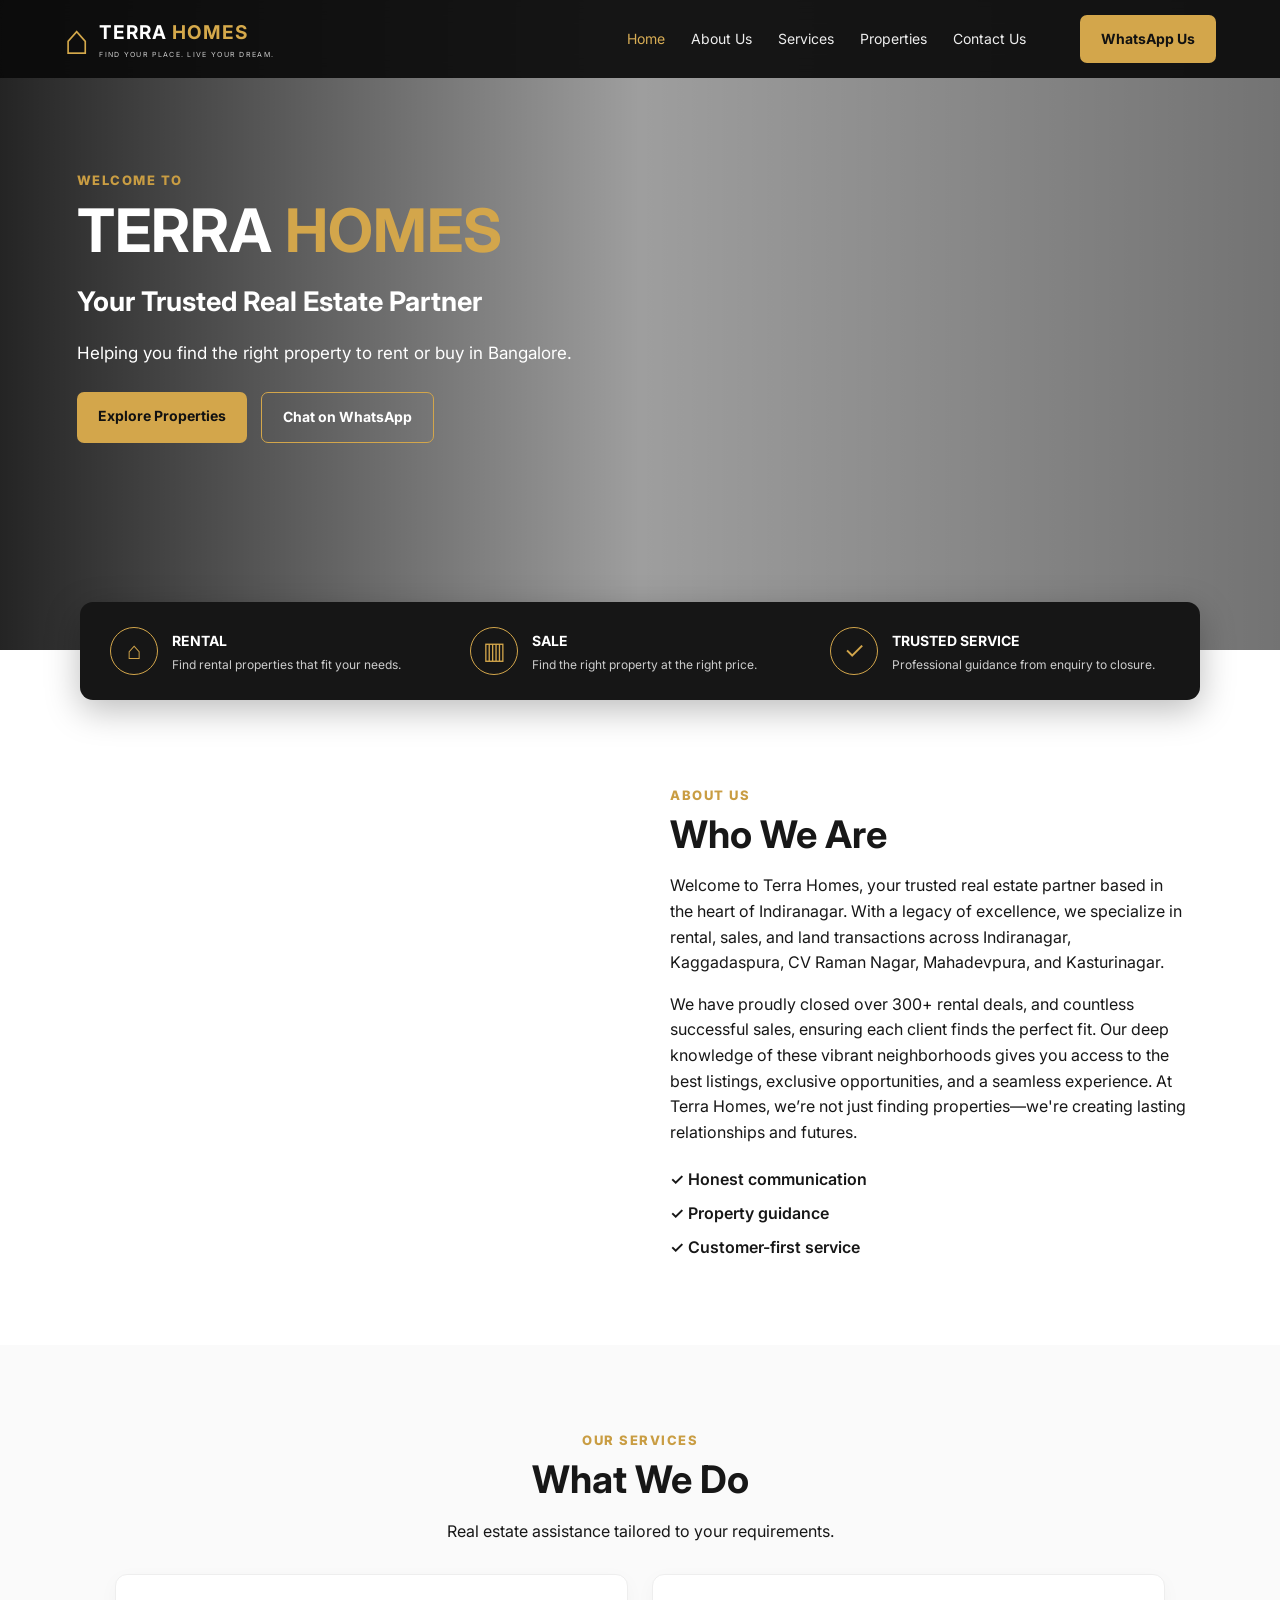
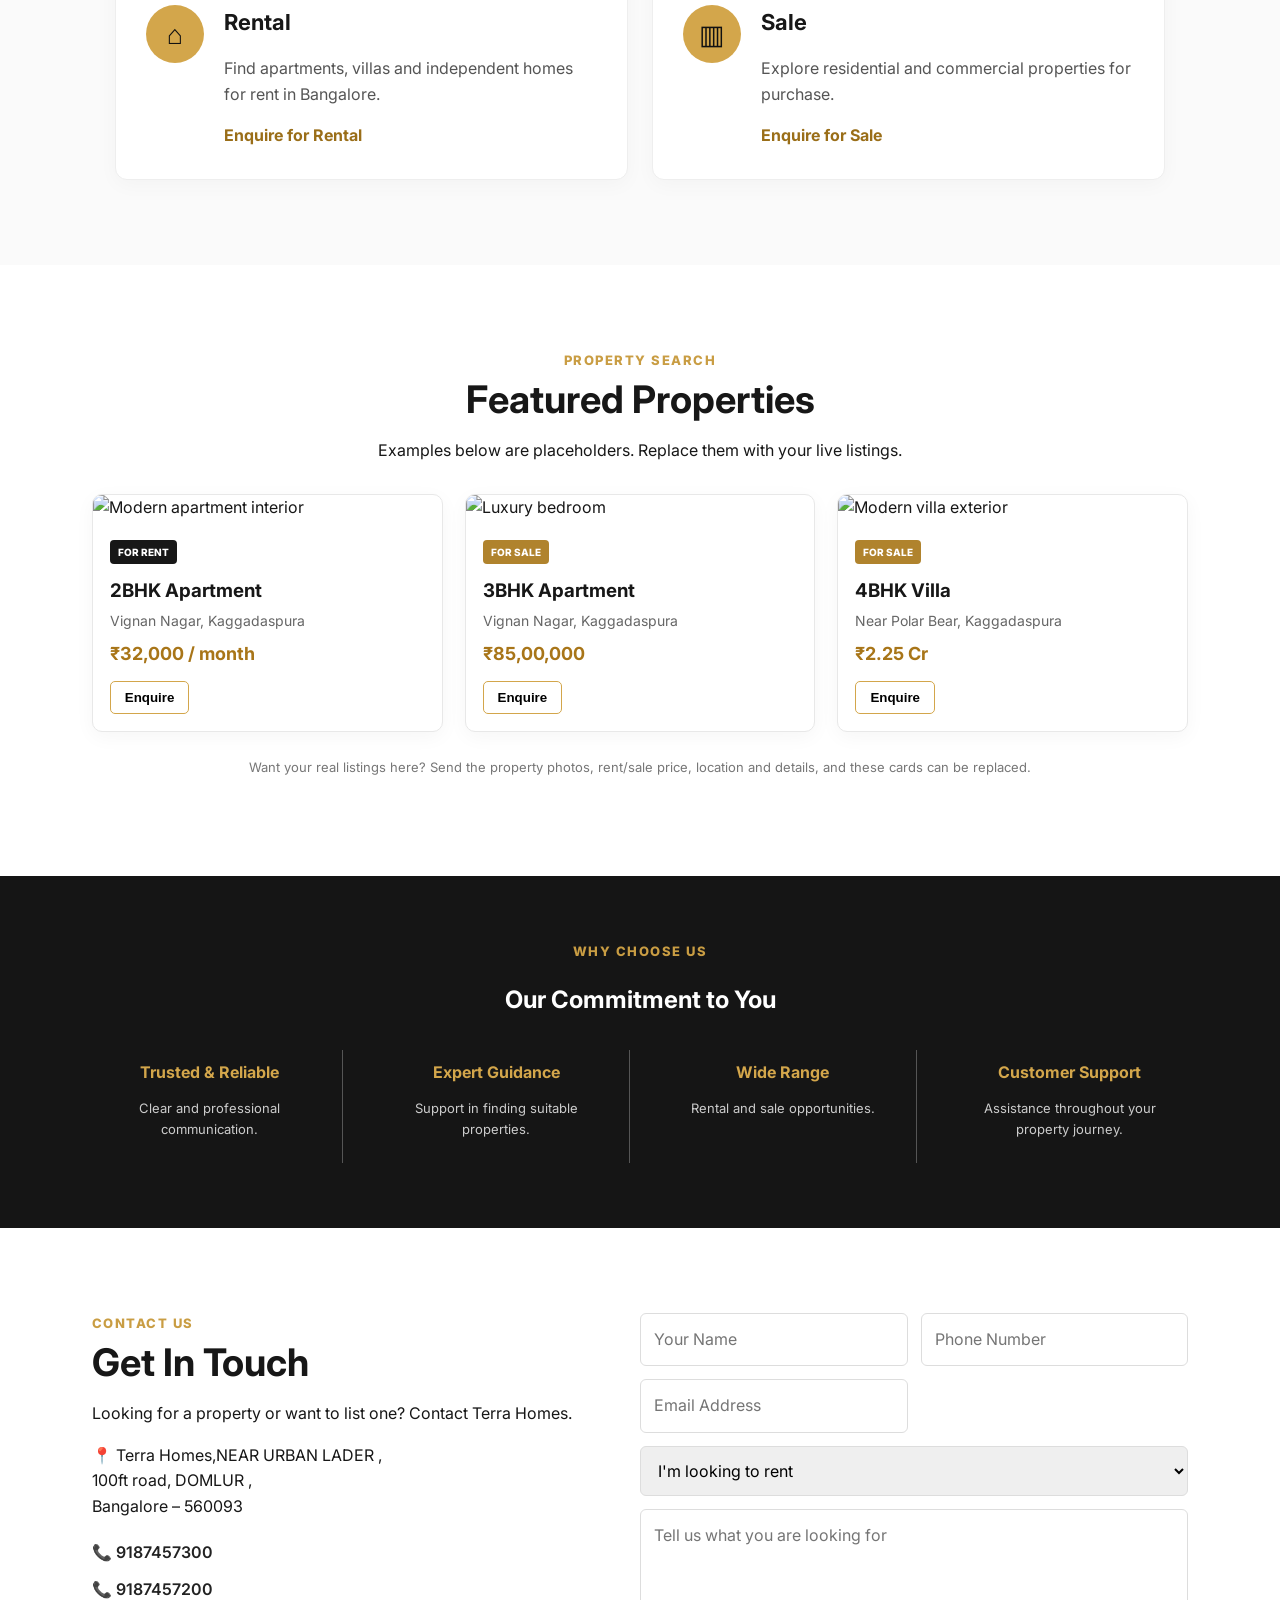
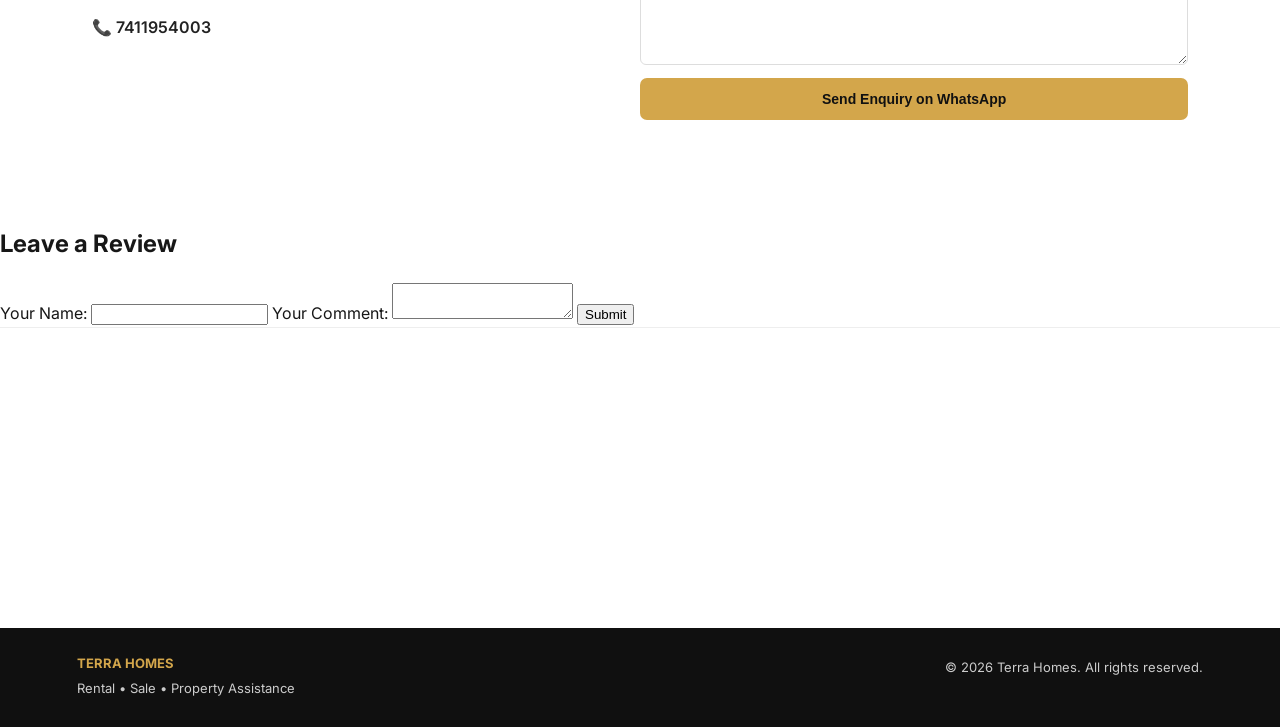
==== index.html @ 64477572 "Update index.html" ====
<!DOCTYPE html>
<html lang="en">
<head> 
  <meta charset="UTF-8">
  <meta name="viewport" content="width=device-width, initial-scale=1.0">
  <meta name="description" content="Terra Homes - Rental and Sale properties in 100ft road,Near urban ladder ,Domlur , Bangalore.">
  <title>Terra Homes | Real Estate in Bangalore</title>
  <link rel="preconnect" href="https://fonts.googleapis.com">
  <link rel="preconnect" href="https://fonts.gstatic.com" crossorigin>
  <link href="https://fonts.googleapis.com/css2?family=Inter:wght@400;500;600;700;800&display=swap" rel="stylesheet">
  <link rel="stylesheet" href="style.css">
</head>
<body>
<header class="header">
  <a class="brand" href="#home" aria-label="Terra Homes home">
    <span class="brand-mark">⌂</span>
    <span><strong>TERRA <b>HOMES</b></strong><small>FIND YOUR PLACE. LIVE YOUR DREAM.</small></span>
  </a>
  <button class="menu-btn" aria-label="Open menu">☰</button>
  <nav class="nav">
    <a class="active" href="#home">Home</a>
    <a href="#about">About Us</a>
    <a href="#services">Services</a>
    <a href="#properties">Properties</a>
    <a href="#contact">Contact Us</a>
    <section class="stats">
  </nav>
  <a class="btn btn-gold top-wa" href="https://wa.me/9187457200?text=Hi%20Terra%20Homes%2C%20I%27m%20interested%20in%20a%20property." target="_blank">WhatsApp Us</a>
</header>

<main>
<section id="home" class="hero">
  <div class="hero-overlay"></div>
  <div class="hero-content">
    <p class="eyebrow">WELCOME TO</p>
    <h1>TERRA <span>HOMES</span></h1>
    <h2>Your Trusted Real Estate Partner</h2>
    <p>Helping you find the right property to rent or buy in Bangalore.</p>
    <div class="actions">
      <a class="btn btn-gold" href="#properties">Explore Properties</a>
      <a class="btn btn-outline" href="https://wa.me/9187457200?text=Hi%20Terra%20Homes%2C%20I%27d%20like%20help%20finding%20a%20property." target="_blank">Chat on WhatsApp</a>
    </div>
  </div>
</section>

<section class="quick">
  <div><span>⌂</span><div><strong>RENTAL</strong><p>Find rental properties that fit your needs.</p></div></div>
  <div><span>▥</span><div><strong>SALE</strong><p>Find the right property at the right price.</p></div></div>
  <div><span>✓</span><div><strong>TRUSTED SERVICE</strong><p>Professional guidance from enquiry to closure.</p></div></div>
</section>

<section id="about" class="section about">
  <div class="about-img"></div>
  <div>
    <p class="eyebrow">ABOUT US</p>
    <section class="who-we-are">
    <h2>Who We Are</h2>
    <p>Welcome to Terra Homes, your trusted real estate partner based in the heart of Indiranagar. With a legacy of excellence, we specialize in rental, sales, and land transactions across Indiranagar, Kaggadaspura, CV Raman Nagar, Mahadevpura, and Kasturinagar.</p>
    <p>We have proudly closed over 300+ rental deals, and countless successful sales, ensuring each client finds the perfect fit. Our deep knowledge of these vibrant neighborhoods gives you access to the best listings, exclusive opportunities, and a seamless experience. At Terra Homes, we’re not just finding properties—we're creating lasting relationships and futures.</p>

    <div class="ticks"><span>✓ Honest communication</span><span>✓ Property guidance</span><span>✓ Customer-first service</span></div>
  </div>
</section>

<section id="services" class="section services">
  <div class="center"><p class="eyebrow">OUR SERVICES</p><h2>What We Do</h2><p>Real estate assistance tailored to your requirements.</p></div>
  <div class="service-grid">
    <article class="service-card"><div class="icon">⌂</div><div><h3>Rental</h3><p>Find apartments, villas and independent homes for rent in Bangalore.</p><a href="#contact">Enquire for Rental</a></div></article>
    <article class="service-card"><div class="icon">▥</div><div><h3>Sale</h3><p>Explore residential and commercial properties for purchase.</p><a href="#contact">Enquire for Sale</a></div></article>
  </div>
</section>

<section id="properties" class="section properties">
  <div class="center"><p class="eyebrow">PROPERTY SEARCH</p><h2>Featured Properties</h2><p>Examples below are placeholders. Replace them with your live listings.</p></div>
  <div class="property-grid">
    <article class="property-card">
      <img src="https://images.unsplash.com/photo-1600607687939-ce8a6c25118c?auto=format&fit=crop&w=1000&q=80" alt="Modern apartment interior">
      <div class="property-body"><span class="tag">FOR RENT</span><h3>2BHK Apartment</h3><p>Vignan Nagar, Kaggadaspura</p><strong>₹32,000 / month</strong><button onclick="enquire('2BHK Apartment for Rent')">Enquire</button></div>
    </article>
    <article class="property-card">
      <img src="https://images.unsplash.com/photo-1616486338812-3dadae4b4ace?auto=format&fit=crop&w=1000&q=80" alt="Luxury bedroom">
      <div class="property-body"><span class="tag sale">FOR SALE</span><h3>3BHK Apartment</h3><p>Vignan Nagar, Kaggadaspura</p><strong>₹85,00,000</strong><button onclick="enquire('3BHK Property for Sale')">Enquire</button></div>
    </article>
    <article class="property-card">
      <img src="https://images.unsplash.com/photo-1600585154340-be6161a56a0c?auto=format&fit=crop&w=1000&q=80" alt="Modern villa exterior">
      <div class="property-body"><span class="tag sale">FOR SALE</span><h3>4BHK Villa</h3><p>Near Polar Bear, Kaggadaspura</p><strong>₹2.25 Cr</strong><button onclick="enquire('4BHK Villa for Sale')">Enquire</button></div>
    </article>
  </div>
  <p class="notice">Want your real listings here? Send the property photos, rent/sale price, location and details, and these cards can be replaced.</p>
</section>

<section class="commit">
  <div class="center"><p class="eyebrow">WHY CHOOSE US</p><h2>Our Commitment to You</h2></div>
  <div class="commit-grid"><div><b>Trusted & Reliable</b><p>Clear and professional communication.</p></div><div><b>Expert Guidance</b><p>Support in finding suitable properties.</p></div><div><b>Wide Range</b><p>Rental and sale opportunities.</p></div><div><b>Customer Support</b><p>Assistance throughout your property journey.</p></div></div>
</section>

<section id="contact" class="section contact">
  <div class="contact-info">
    <p class="eyebrow">CONTACT US</p><h2>Get In Touch</h2>
    <p>Looking for a property or want to list one? Contact Terra Homes.</p>
    <p>📍 Terra Homes,NEAR URBAN LADER ,<br>100ft road, DOMLUR ,<br>Bangalore – 560093</p>
    <div class="people">
      <a href="tel:+9187457200">📞 9187457300</a>
      <a href="tel:+9187457300">📞 9187457200</a>
      <a href="tel:+917411954003">📞 7411954003</a>
    </div>
  </div>
  <form id="contactForm" class="form">
    <input id="name" type="text" placeholder="Your Name" required>
    <input id="phone" type="tel" placeholder="Phone Number" required>
    <input id="email" type="email" placeholder="Email Address">
    <select id="type"><option>I'm looking to rent</option><option>I'm looking to buy</option><option>I want to list a property</option></select>
    <textarea id="message" rows="5" placeholder="Tell us what you are looking for"></textarea>
    <button class="btn btn-gold" type="submit">Send Enquiry on WhatsApp</button>
  </form>
</section>
  <section class="comments">
    <h2>Leave a Review</h2>
    <form action="#" method="POST">
        <label for="name">Your Name:</label>
        <input type="text" id="name" name="name" required>
         
           
        <label for="comment">Your Comment:</label>
        <textarea id="comment" name="comment" required></textarea>
        
        <button type="submit">Submit</button>
    </form>
</section>

<section class="map">
  <iframe title="Terra Homes location" src="https://www.google.com/maps?q=Vignan%20Nagar%2C%20Kaggadaspura%2C%20Bangalore&output=embed" loading="lazy"></iframe>
</section>
</main>
<footer><div><strong>TERRA HOMES</strong><p>Rental • Sale • Property Assistance</p></div><p>© <span id="year"></span> Terra Homes. All rights reserved.</p></footer>

<script>
const menu = document.querySelector('.menu-btn');
const nav = document.querySelector('.nav');
menu.addEventListener('click', () => nav.classList.toggle('open'));
document.querySelectorAll('.nav a').forEach(a => a.addEventListener('click', () => nav.classList.remove('open')));
document.getElementById('year').textContent = new Date().getFullYear();

function enquire(property) {
  const text = `Hi Terra Homes, I'm interested in: ${property}. Please share more details.`;
  window.open('https://wa.me/9187457200?text=' + encodeURIComponent(text), '_blank');
}
document.getElementById('contactForm').addEventListener('submit', function(e) {
  e.preventDefault();
  const name = document.getElementById('name').value;
  const phone = document.getElementById('phone').value;
  const type = document.getElementById('type').value;
  const message = document.getElementById('message').value;
  const text = `Hi Terra Homes,%0A%0AName: ${encodeURIComponent(name)}%0APhone: ${encodeURIComponent(phone)}%0ARequirement: ${encodeURIComponent(type)}%0AMessage: ${encodeURIComponent(message)}`;
  window.open('https://wa.me/9187457200?text=' + text, '_blank');

});
</script>
</body>
</html>
---- style.css ----
*{box-sizing:border-box}html{scroll-behavior:smooth}body{margin:0;font-family:Inter,Arial,sans-serif;color:#171717;background:#fff;line-height:1.6}.header{position:fixed;z-index:20;top:0;left:0;right:0;height:78px;padding:12px 5%;display:flex;align-items:center;gap:28px;background:rgba(10,10,10,.92);backdrop-filter:blur(10px);color:#fff}.brand{display:flex;align-items:center;gap:10px;color:#fff;text-decoration:none;min-width:245px}.brand-mark{font-size:42px;color:#d5a94b;line-height:1}.brand strong{font-size:19px;letter-spacing:1px}.brand b{color:#d5a94b}.brand small{display:block;font-size:7px;letter-spacing:1.3px;color:#ccc}.nav{display:flex;gap:26px;margin-left:auto}.nav a{color:#eee;text-decoration:none;font-size:14px}.nav a:hover,.nav a.active{color:#d8ad55}.btn{display:inline-block;border:0;border-radius:7px;padding:13px 21px;font-weight:700;text-decoration:none;cursor:pointer;font-size:14px}.btn-gold{background:#d3a64b;color:#111}.btn-outline{border:1px solid #d3a64b;color:#fff;background:transparent}.top-wa{white-space:nowrap}.menu-btn{display:none;background:none;border:0;color:#fff;font-size:25px}.hero{min-height:650px;padding:170px 6% 90px;position:relative;background:url('https://images.unsplash.com/photo-1600607687920-4e2a09cf159d?auto=format&fit=crop&w=2000&q=85') center/cover}.hero-overlay{position:absolute;inset:0;background:linear-gradient(90deg,rgba(0,0,0,.86),rgba(0,0,0,.38),rgba(0,0,0,.55))}.hero-content{position:relative;max-width:720px;color:#fff}.eyebrow{color:#c99d43;font-weight:800;letter-spacing:1.5px;font-size:13px;margin:0 0 6px}.hero h1{font-size:60px;line-height:1.05;margin:8px 0}.hero h1 span{color:#d3a64b}.hero h2{font-size:27px;margin:18px 0 5px}.hero p:not(.eyebrow){font-size:17px;max-width:600px}.actions{display:flex;gap:14px;margin-top:25px}.quick{position:relative;margin:-48px auto 0;max-width:1120px;background:#161616;color:#fff;border-radius:13px;padding:25px 30px;display:grid;grid-template-columns:repeat(3,1fr);gap:20px;box-shadow:0 10px 35px #0004}.quick>div{display:flex;gap:14px;align-items:center}.quick span{width:48px;height:48px;border:1px solid #d3a64b;border-radius:50%;display:grid;place-items:center;color:#d3a64b;font-size:24px}.quick strong{font-size:14px}.quick p{margin:2px 0 0;color:#ccc;font-size:12px}.section{padding:85px 6%;max-width:1250px;margin:auto}.about{display:grid;grid-template-columns:1fr 1fr;gap:60px;align-items:center}.about-img{height:390px;border-radius:12px;background:url('https://images.unsplash.com/photo-1600607688969-a5bfcd646154?auto=format&fit=crop&w=1200&q=80') center/cover}.section h2{font-size:38px;line-height:1.2;margin:4px 0 14px}.ticks{display:grid;gap:8px;margin-top:22px;font-weight:600}.services{background:#fafafa;max-width:none}.center{text-align:center}.service-grid{max-width:1050px;margin:30px auto 0;display:grid;grid-template-columns:1fr 1fr;gap:24px}.service-card{background:#fff;border:1px solid #eee;border-radius:12px;padding:30px;display:flex;gap:20px;box-shadow:0 5px 20px #00000008}.icon{min-width:58px;height:58px;border-radius:50%;display:grid;place-items:center;background:#d3a64b;color:#111;font-size:27px}.service-card h3{margin:0;font-size:22px}.service-card p{color:#555}.service-card a{color:#9a6e18;font-weight:700;text-decoration:none}.property-grid{display:grid;grid-template-columns:repeat(3,1fr);gap:22px;margin-top:30px}.property-card{border:1px solid #e8e8e8;border-radius:10px;overflow:hidden;background:#fff;box-shadow:0 5px 20px #0000000a}.property-card img{width:100%;height:220px;object-fit:cover}.property-body{padding:17px}.tag{display:inline-block;background:#171717;color:#fff;border-radius:4px;padding:4px 8px;font-size:10px;font-weight:800}.tag.sale{background:#b0832d}.property-body h3{margin:12px 0 4px}.property-body p{margin:0 0 8px;color:#666;font-size:14px}.property-body strong{display:block;color:#a87518;font-size:18px}.property-body button{margin-top:12px;border:1px solid #d3a64b;background:#fff;padding:8px 14px;border-radius:5px;font-weight:700;cursor:pointer}.notice{text-align:center;margin-top:25px;color:#777;font-size:13px}.commit{padding:65px 6%;background:#151515;color:#fff}.commit-grid{max-width:1150px;margin:30px auto 0;display:grid;grid-template-columns:repeat(4,1fr);gap:20px;text-align:center}.commit-grid div{padding:10px 20px;border-right:1px solid #555}.commit-grid div:last-child{border:0}.commit-grid b{color:#d3a64b}.commit-grid p{font-size:13px;color:#ccc}.contact{display:grid;grid-template-columns:1fr 1.1fr;gap:50px}.people{display:grid;gap:12px;margin-top:20px}.people a{color:#222;text-decoration:none;font-weight:600}.form{display:grid;grid-template-columns:1fr 1fr;gap:13px}.form input,.form select,.form textarea{width:100%;padding:13px;border:1px solid #ddd;border-radius:6px;font:inherit}.form textarea,.form select,.form button{grid-column:1/-1}.map iframe{display:block;width:100%;height:300px;border:0}.map{border-top:1px solid #eee}footer{background:#101010;color:#ccc;padding:25px 6%;display:flex;justify-content:space-between;gap:20px;font-size:13px}footer strong{color:#d3a64b}footer p{margin:4px 0}
@media(max-width:850px){.header{height:70px}.menu-btn{display:block;margin-left:auto}.nav{display:none;position:absolute;top:70px;left:0;right:0;padding:18px 6%;background:#111;flex-direction:column;gap:18px}.nav.open{display:flex}.top-wa{display:none}.brand{min-width:0}.hero{padding-top:145px;min-height:620px}.hero h1{font-size:44px}.quick{margin:-35px 5% 0;grid-template-columns:1fr}.about,.contact{grid-template-columns:1fr}.property-grid,.commit-grid{grid-template-columns:1fr}.service-grid{grid-template-columns:1fr}.commit-grid div{border-right:0;border-bottom:1px solid #555;padding-bottom:18px}.form{grid-template-columns:1fr}.form input,.form select,.form textarea,.form button{grid-column:1}.section{padding:65px 5%}footer{flex-direction:column}}
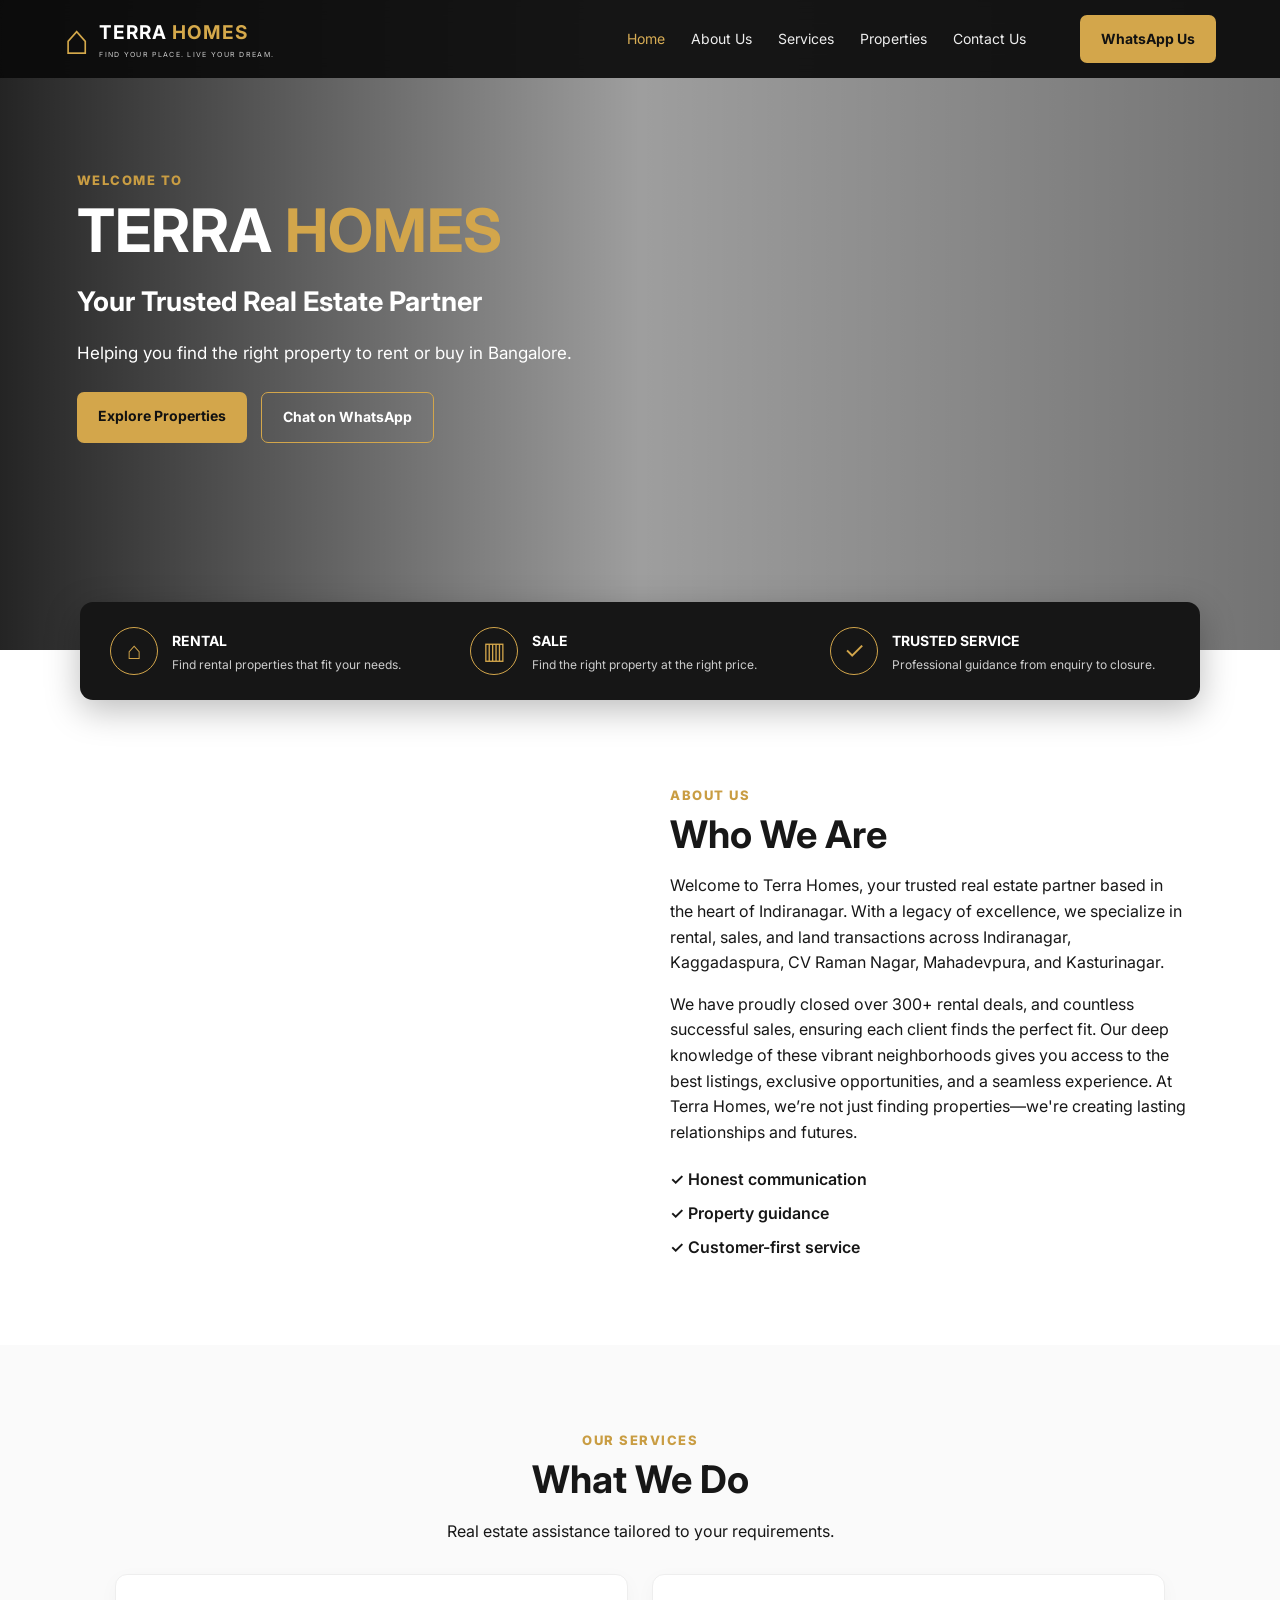
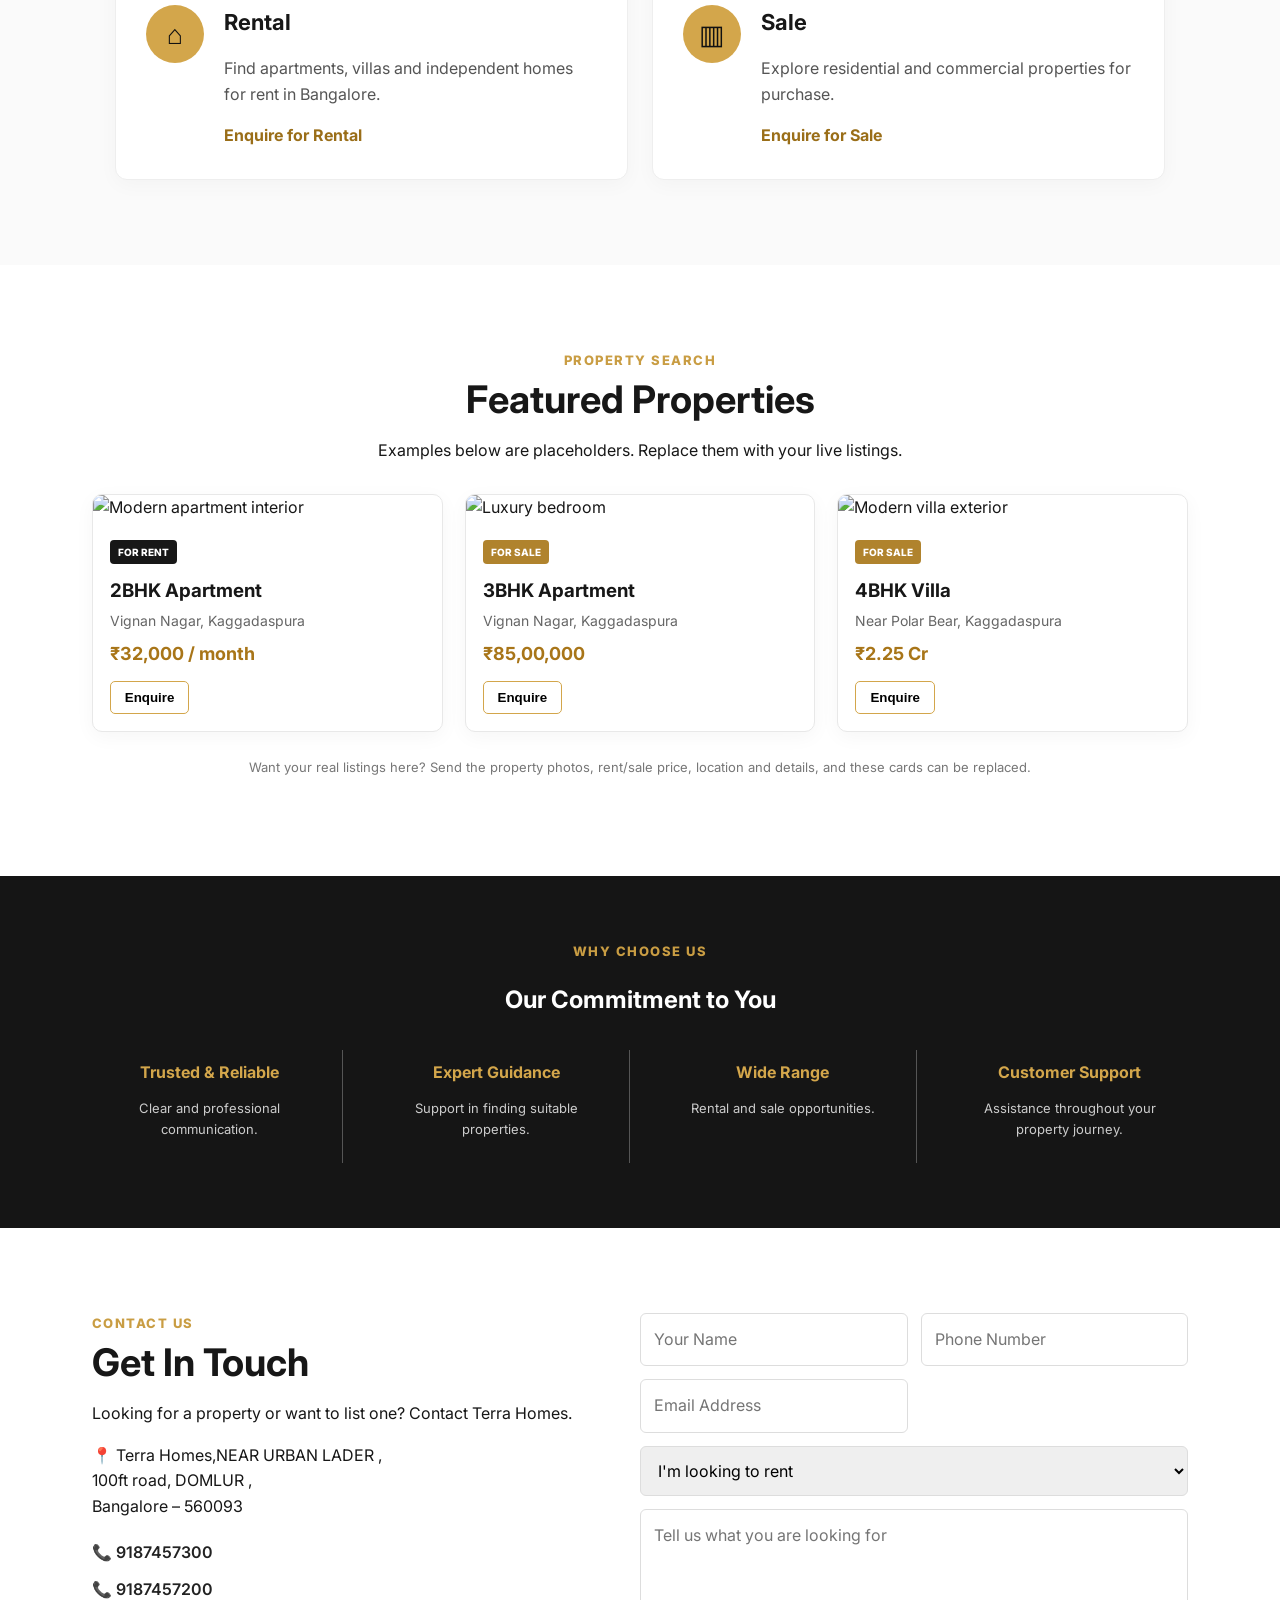
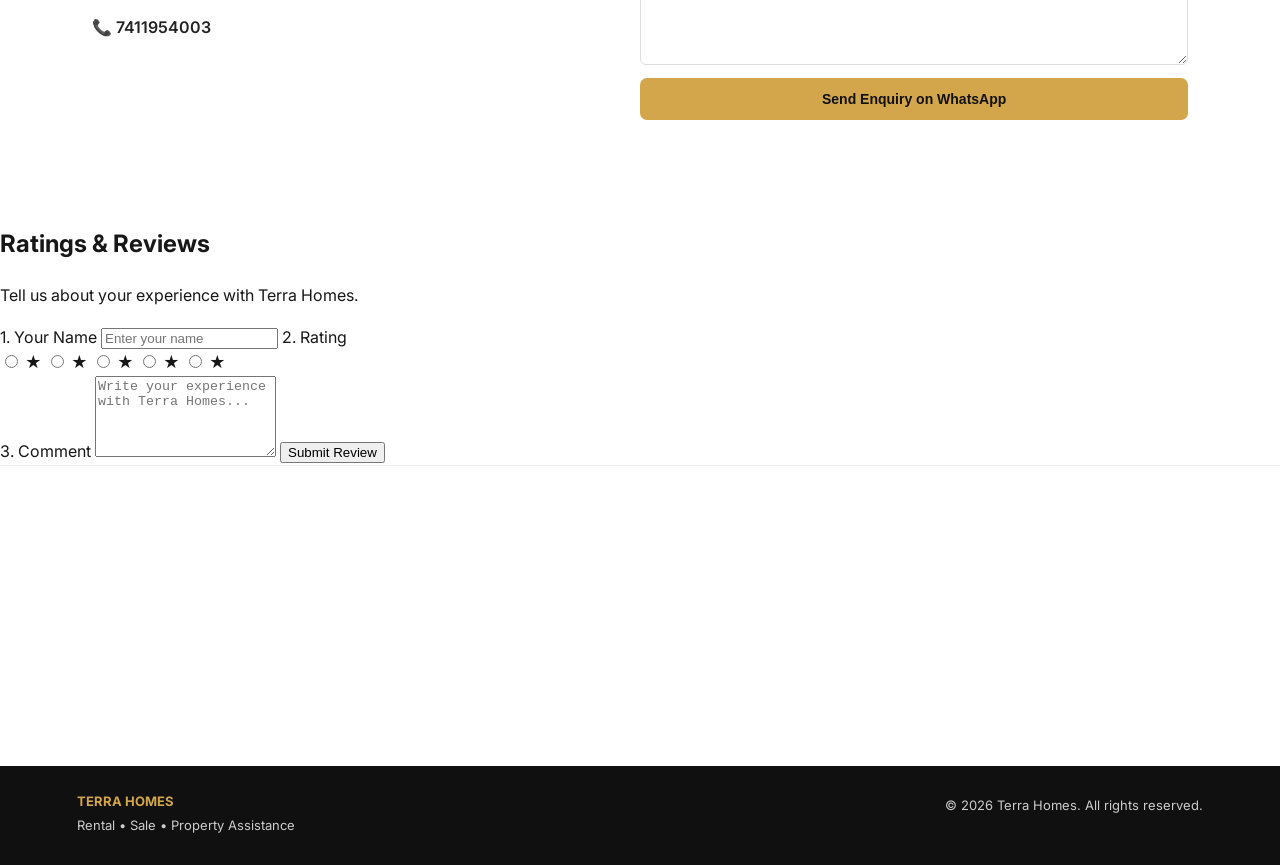
==== commit 3a61ae6a: "Update index.html" ====
--- a/index.html
+++ b/index.html
@@ -114,17 +114,50 @@
     <button class="btn btn-gold" type="submit">Send Enquiry on WhatsApp</button>
   </form>
 </section>
-  <section class="comments">
-    <h2>Leave a Review</h2>
-    <form action="#" method="POST">
-        <label for="name">Your Name:</label>
-        <input type="text" id="name" name="name" required>
-         
-           
-        <label for="comment">Your Comment:</label>
-        <textarea id="comment" name="comment" required></textarea>
+<!-- Ratings & Reviews -->
+<section class="reviews" id="reviews">
+    <h2>Ratings & Reviews</h2>
+    <p>Tell us about your experience with Terra Homes.</p>
+
+    <form class="review-form">
         
-        <button type="submit">Submit</button>
+        <label for="review-name">1. Your Name</label>
+        <input
+            type="text"
+            id="review-name"
+            name="review-name"
+            placeholder="Enter your name"
+            required
+        >
+
+        <label>2. Rating</label>
+        <div class="star-rating">
+            <input type="radio" id="star5" name="rating" value="5">
+            <label for="star5">★</label>
+
+            <input type="radio" id="star4" name="rating" value="4">
+            <label for="star4">★</label>
+
+            <input type="radio" id="star3" name="rating" value="3">
+            <label for="star3">★</label>
+
+            <input type="radio" id="star2" name="rating" value="2">
+            <label for="star2">★</label>
+
+            <input type="radio" id="star1" name="rating" value="1">
+            <label for="star1">★</label>
+        </div>
+
+        <label for="review-comment">3. Comment</label>
+        <textarea
+            id="review-comment"
+            name="review-comment"
+            rows="5"
+            placeholder="Write your experience with Terra Homes..."
+            required
+        ></textarea>
+
+        <button type="submit">Submit Review</button>
     </form>
 </section>
 
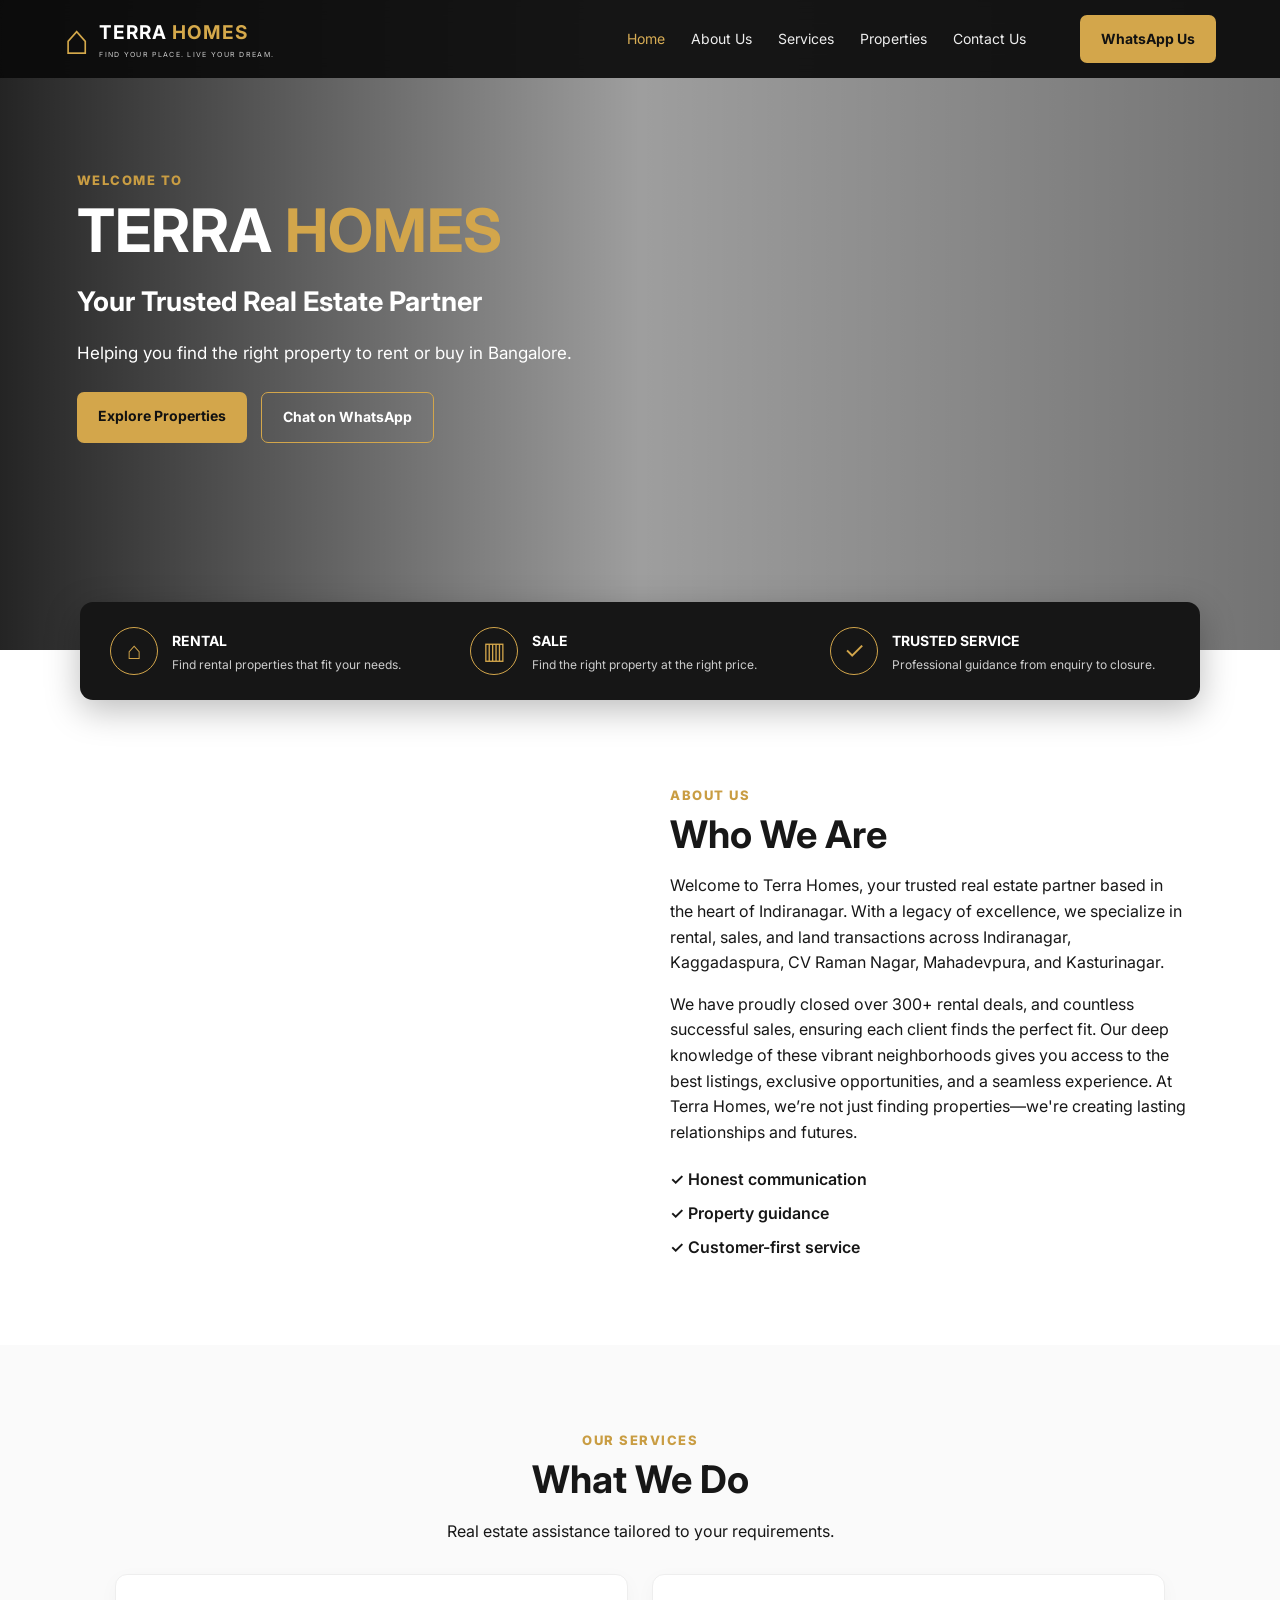
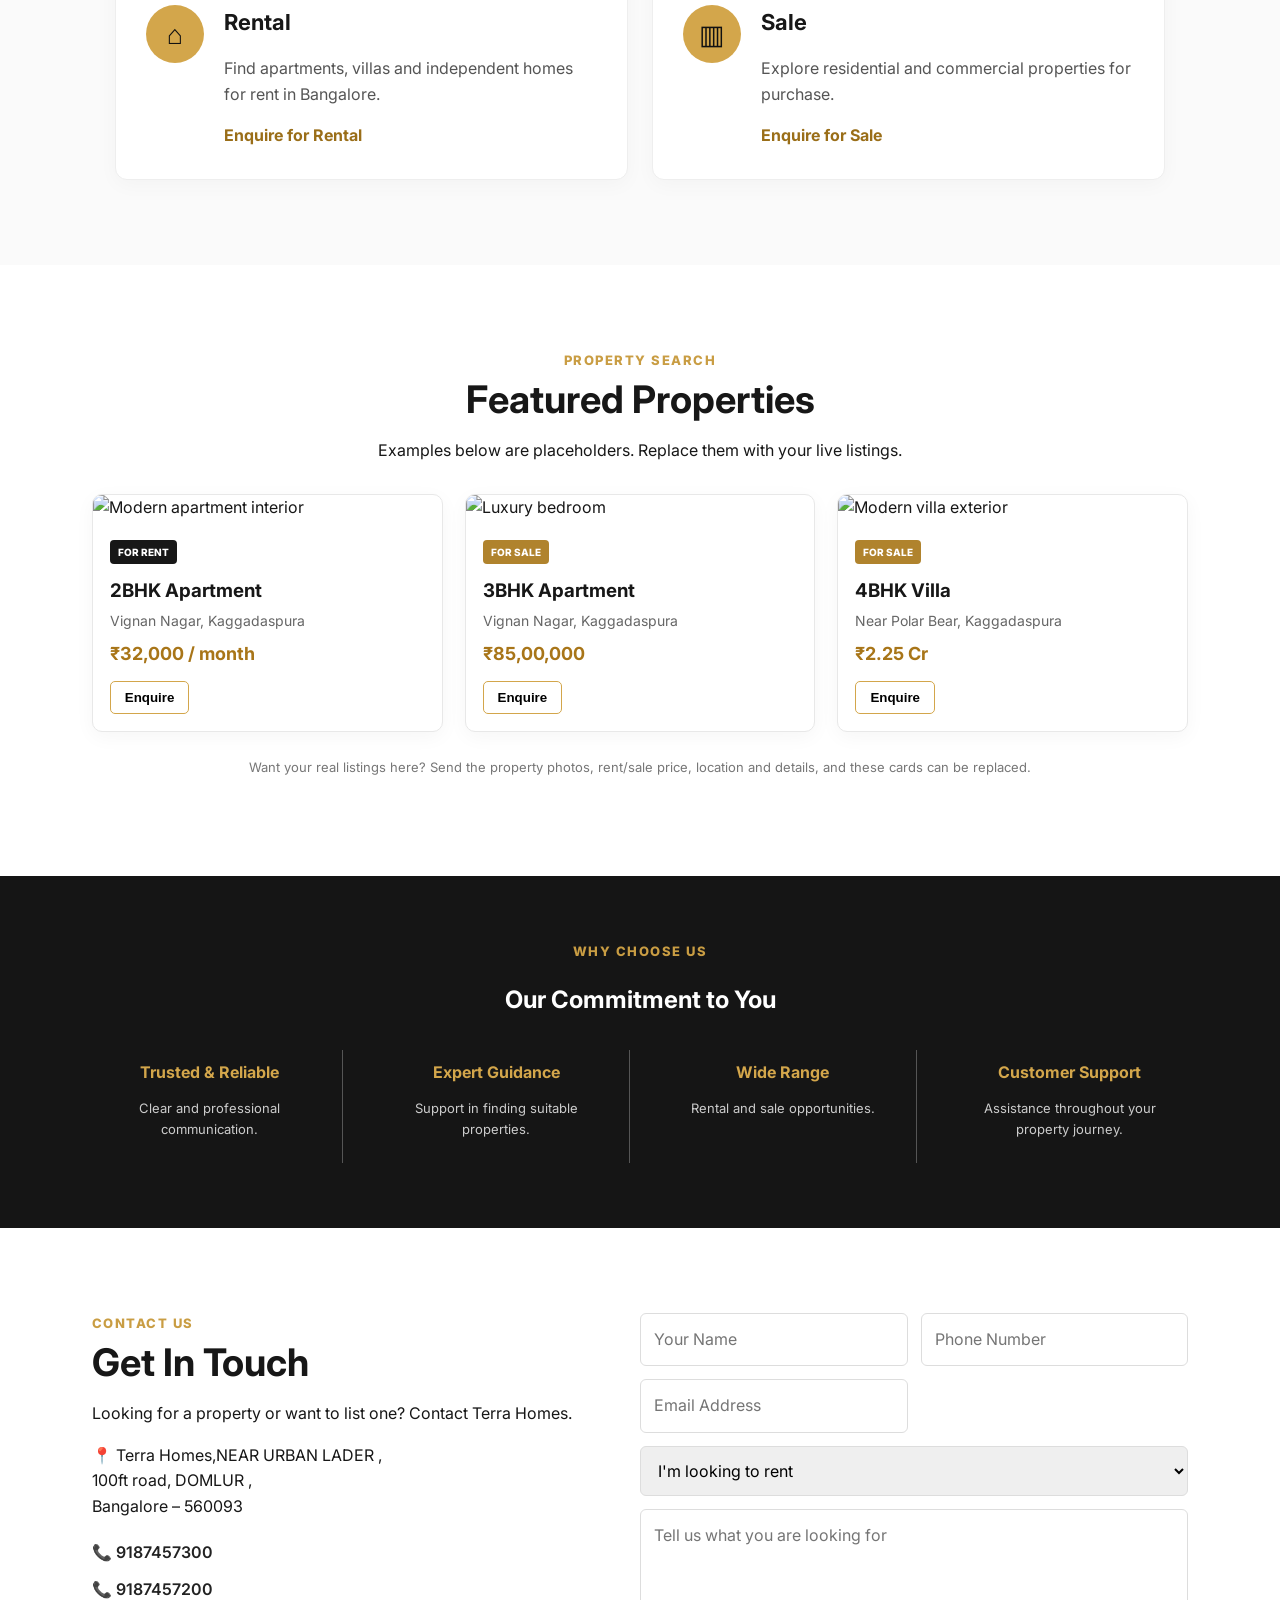
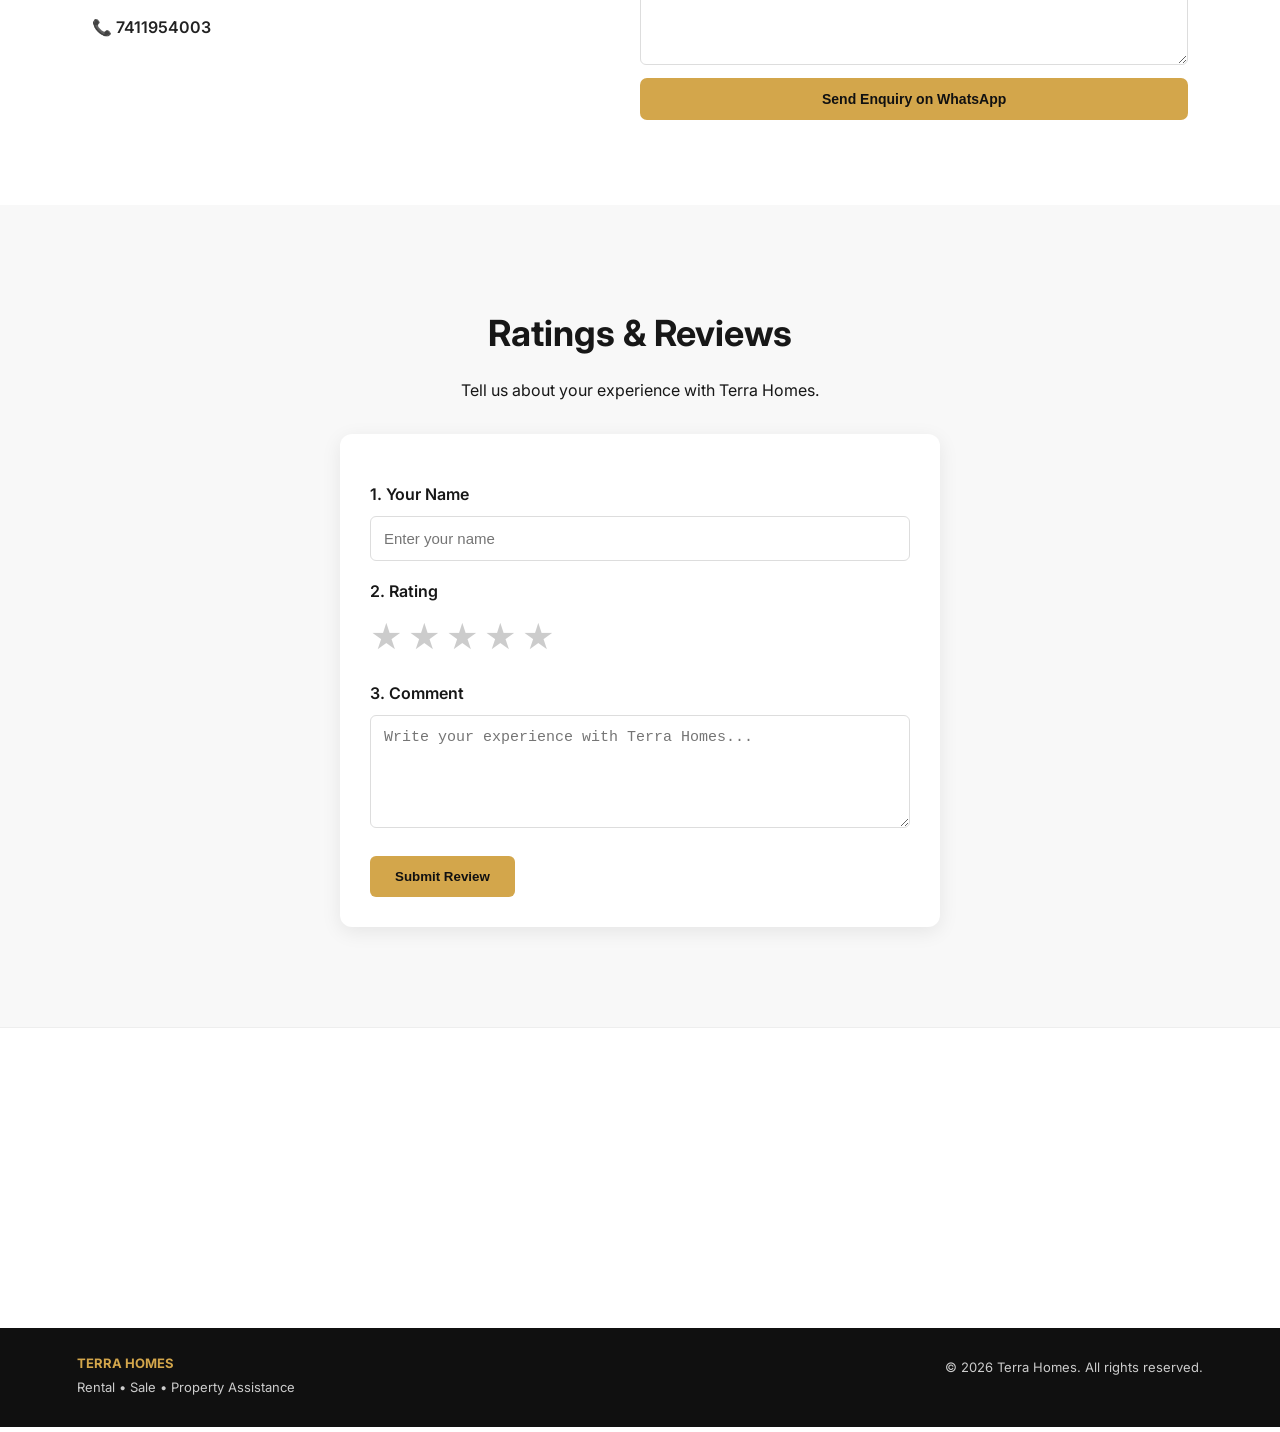
==== commit 150fff8f: "Update index.html" ====
--- a/index.html
+++ b/index.html
@@ -162,7 +162,7 @@
 </section>
 
 <section class="map">
-  <iframe title="Terra Homes location" src="https://www.google.com/maps?q=Vignan%20Nagar%2C%20Kaggadaspura%2C%20Bangalore&output=embed" loading="lazy"></iframe>
+  <iframe title="Terra Homes location" src="https://www.google.com/maps?q=100f%20road%2C%20domlur%2C%20Bangalore&output=embed" loading="lazy"></iframe>
 </section>
 </main>
 <footer><div><strong>TERRA HOMES</strong><p>Rental • Sale • Property Assistance</p></div><p>© <span id="year"></span> Terra Homes. All rights reserved.</p></footer>
--- a/style.css
+++ b/style.css
@@ -1,2 +1,72 @@
 *{box-sizing:border-box}html{scroll-behavior:smooth}body{margin:0;font-family:Inter,Arial,sans-serif;color:#171717;background:#fff;line-height:1.6}.header{position:fixed;z-index:20;top:0;left:0;right:0;height:78px;padding:12px 5%;display:flex;align-items:center;gap:28px;background:rgba(10,10,10,.92);backdrop-filter:blur(10px);color:#fff}.brand{display:flex;align-items:center;gap:10px;color:#fff;text-decoration:none;min-width:245px}.brand-mark{font-size:42px;color:#d5a94b;line-height:1}.brand strong{font-size:19px;letter-spacing:1px}.brand b{color:#d5a94b}.brand small{display:block;font-size:7px;letter-spacing:1.3px;color:#ccc}.nav{display:flex;gap:26px;margin-left:auto}.nav a{color:#eee;text-decoration:none;font-size:14px}.nav a:hover,.nav a.active{color:#d8ad55}.btn{display:inline-block;border:0;border-radius:7px;padding:13px 21px;font-weight:700;text-decoration:none;cursor:pointer;font-size:14px}.btn-gold{background:#d3a64b;color:#111}.btn-outline{border:1px solid #d3a64b;color:#fff;background:transparent}.top-wa{white-space:nowrap}.menu-btn{display:none;background:none;border:0;color:#fff;font-size:25px}.hero{min-height:650px;padding:170px 6% 90px;position:relative;background:url('https://images.unsplash.com/photo-1600607687920-4e2a09cf159d?auto=format&fit=crop&w=2000&q=85') center/cover}.hero-overlay{position:absolute;inset:0;background:linear-gradient(90deg,rgba(0,0,0,.86),rgba(0,0,0,.38),rgba(0,0,0,.55))}.hero-content{position:relative;max-width:720px;color:#fff}.eyebrow{color:#c99d43;font-weight:800;letter-spacing:1.5px;font-size:13px;margin:0 0 6px}.hero h1{font-size:60px;line-height:1.05;margin:8px 0}.hero h1 span{color:#d3a64b}.hero h2{font-size:27px;margin:18px 0 5px}.hero p:not(.eyebrow){font-size:17px;max-width:600px}.actions{display:flex;gap:14px;margin-top:25px}.quick{position:relative;margin:-48px auto 0;max-width:1120px;background:#161616;color:#fff;border-radius:13px;padding:25px 30px;display:grid;grid-template-columns:repeat(3,1fr);gap:20px;box-shadow:0 10px 35px #0004}.quick>div{display:flex;gap:14px;align-items:center}.quick span{width:48px;height:48px;border:1px solid #d3a64b;border-radius:50%;display:grid;place-items:center;color:#d3a64b;font-size:24px}.quick strong{font-size:14px}.quick p{margin:2px 0 0;color:#ccc;font-size:12px}.section{padding:85px 6%;max-width:1250px;margin:auto}.about{display:grid;grid-template-columns:1fr 1fr;gap:60px;align-items:center}.about-img{height:390px;border-radius:12px;background:url('https://images.unsplash.com/photo-1600607688969-a5bfcd646154?auto=format&fit=crop&w=1200&q=80') center/cover}.section h2{font-size:38px;line-height:1.2;margin:4px 0 14px}.ticks{display:grid;gap:8px;margin-top:22px;font-weight:600}.services{background:#fafafa;max-width:none}.center{text-align:center}.service-grid{max-width:1050px;margin:30px auto 0;display:grid;grid-template-columns:1fr 1fr;gap:24px}.service-card{background:#fff;border:1px solid #eee;border-radius:12px;padding:30px;display:flex;gap:20px;box-shadow:0 5px 20px #00000008}.icon{min-width:58px;height:58px;border-radius:50%;display:grid;place-items:center;background:#d3a64b;color:#111;font-size:27px}.service-card h3{margin:0;font-size:22px}.service-card p{color:#555}.service-card a{color:#9a6e18;font-weight:700;text-decoration:none}.property-grid{display:grid;grid-template-columns:repeat(3,1fr);gap:22px;margin-top:30px}.property-card{border:1px solid #e8e8e8;border-radius:10px;overflow:hidden;background:#fff;box-shadow:0 5px 20px #0000000a}.property-card img{width:100%;height:220px;object-fit:cover}.property-body{padding:17px}.tag{display:inline-block;background:#171717;color:#fff;border-radius:4px;padding:4px 8px;font-size:10px;font-weight:800}.tag.sale{background:#b0832d}.property-body h3{margin:12px 0 4px}.property-body p{margin:0 0 8px;color:#666;font-size:14px}.property-body strong{display:block;color:#a87518;font-size:18px}.property-body button{margin-top:12px;border:1px solid #d3a64b;background:#fff;padding:8px 14px;border-radius:5px;font-weight:700;cursor:pointer}.notice{text-align:center;margin-top:25px;color:#777;font-size:13px}.commit{padding:65px 6%;background:#151515;color:#fff}.commit-grid{max-width:1150px;margin:30px auto 0;display:grid;grid-template-columns:repeat(4,1fr);gap:20px;text-align:center}.commit-grid div{padding:10px 20px;border-right:1px solid #555}.commit-grid div:last-child{border:0}.commit-grid b{color:#d3a64b}.commit-grid p{font-size:13px;color:#ccc}.contact{display:grid;grid-template-columns:1fr 1.1fr;gap:50px}.people{display:grid;gap:12px;margin-top:20px}.people a{color:#222;text-decoration:none;font-weight:600}.form{display:grid;grid-template-columns:1fr 1fr;gap:13px}.form input,.form select,.form textarea{width:100%;padding:13px;border:1px solid #ddd;border-radius:6px;font:inherit}.form textarea,.form select,.form button{grid-column:1/-1}.map iframe{display:block;width:100%;height:300px;border:0}.map{border-top:1px solid #eee}footer{background:#101010;color:#ccc;padding:25px 6%;display:flex;justify-content:space-between;gap:20px;font-size:13px}footer strong{color:#d3a64b}footer p{margin:4px 0}
 @media(max-width:850px){.header{height:70px}.menu-btn{display:block;margin-left:auto}.nav{display:none;position:absolute;top:70px;left:0;right:0;padding:18px 6%;background:#111;flex-direction:column;gap:18px}.nav.open{display:flex}.top-wa{display:none}.brand{min-width:0}.hero{padding-top:145px;min-height:620px}.hero h1{font-size:44px}.quick{margin:-35px 5% 0;grid-template-columns:1fr}.about,.contact{grid-template-columns:1fr}.property-grid,.commit-grid{grid-template-columns:1fr}.service-grid{grid-template-columns:1fr}.commit-grid div{border-right:0;border-bottom:1px solid #555;padding-bottom:18px}.form{grid-template-columns:1fr}.form input,.form select,.form textarea,.form button{grid-column:1}.section{padding:65px 5%}footer{flex-direction:column}}
+.reviews {
+    padding: 70px 6%;
+    background: #f8f8f8;
+    text-align: center;
+}
+
+.reviews h2 {
+    font-size: 36px;
+    margin-bottom: 10px;
+}
+
+.review-form {
+    max-width: 600px;
+    margin: 30px auto;
+    background: white;
+    padding: 30px;
+    border-radius: 12px;
+    text-align: left;
+    box-shadow: 0 5px 20px rgba(0,0,0,0.08);
+}
+
+.review-form label {
+    display: block;
+    font-weight: 600;
+    margin: 18px 0 8px;
+}
+
+.review-form input[type="text"],
+.review-form textarea {
+    width: 100%;
+    padding: 13px;
+    border: 1px solid #ddd;
+    border-radius: 6px;
+    font-size: 15px;
+}
+
+.star-rating {
+    display: flex;
+    flex-direction: row-reverse;
+    justify-content: flex-end;
+    gap: 5px;
+}
+
+.star-rating input {
+    display: none;
+}
+
+.star-rating label {
+    font-size: 32px;
+    color: #ccc;
+    cursor: pointer;
+    margin: 0;
+}
+
+.star-rating label:hover,
+.star-rating label:hover ~ label,
+.star-rating input:checked ~ label {
+    color: #d3a64b;
+}
+
+.review-form button {
+    margin-top: 20px;
+    padding: 13px 25px;
+    border: none;
+    border-radius: 6px;
+    background: #d3a64b;
+    color: #111;
+    font-weight: 700;
+    cursor: pointer;
+}
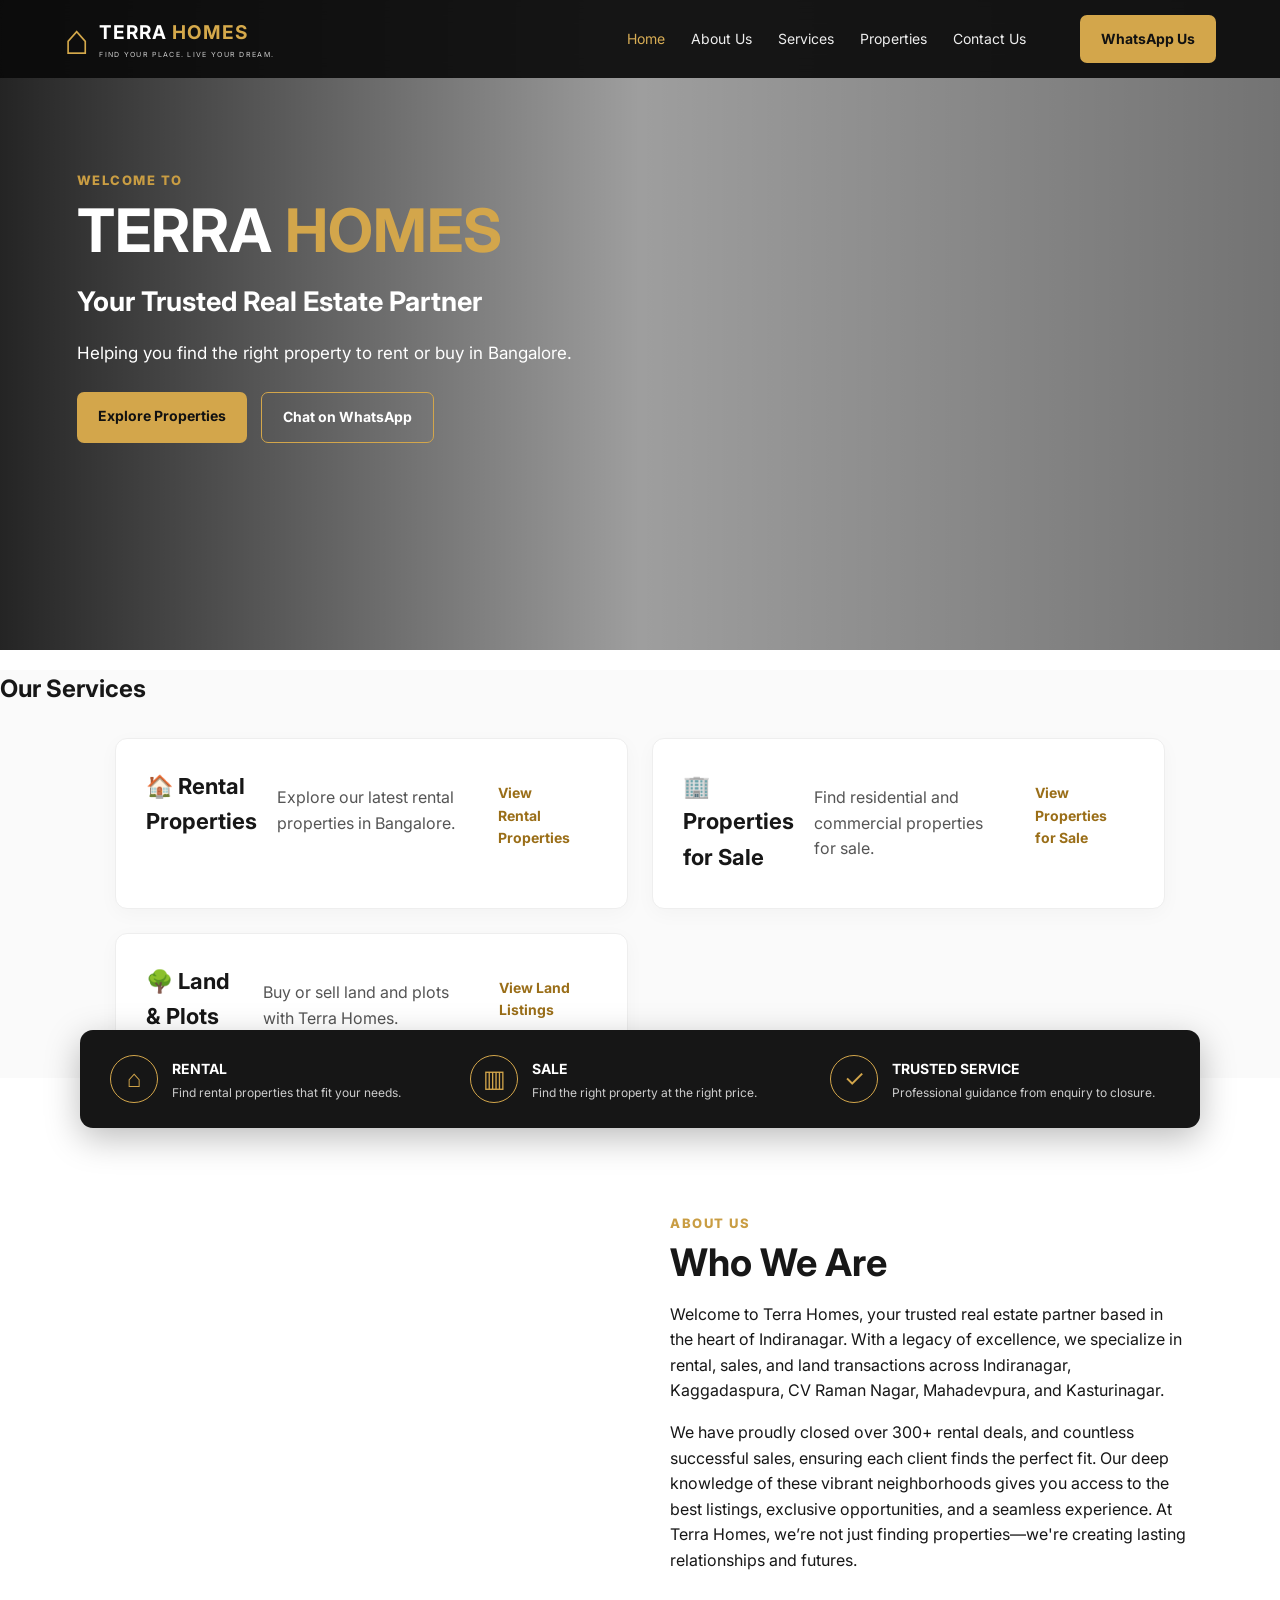
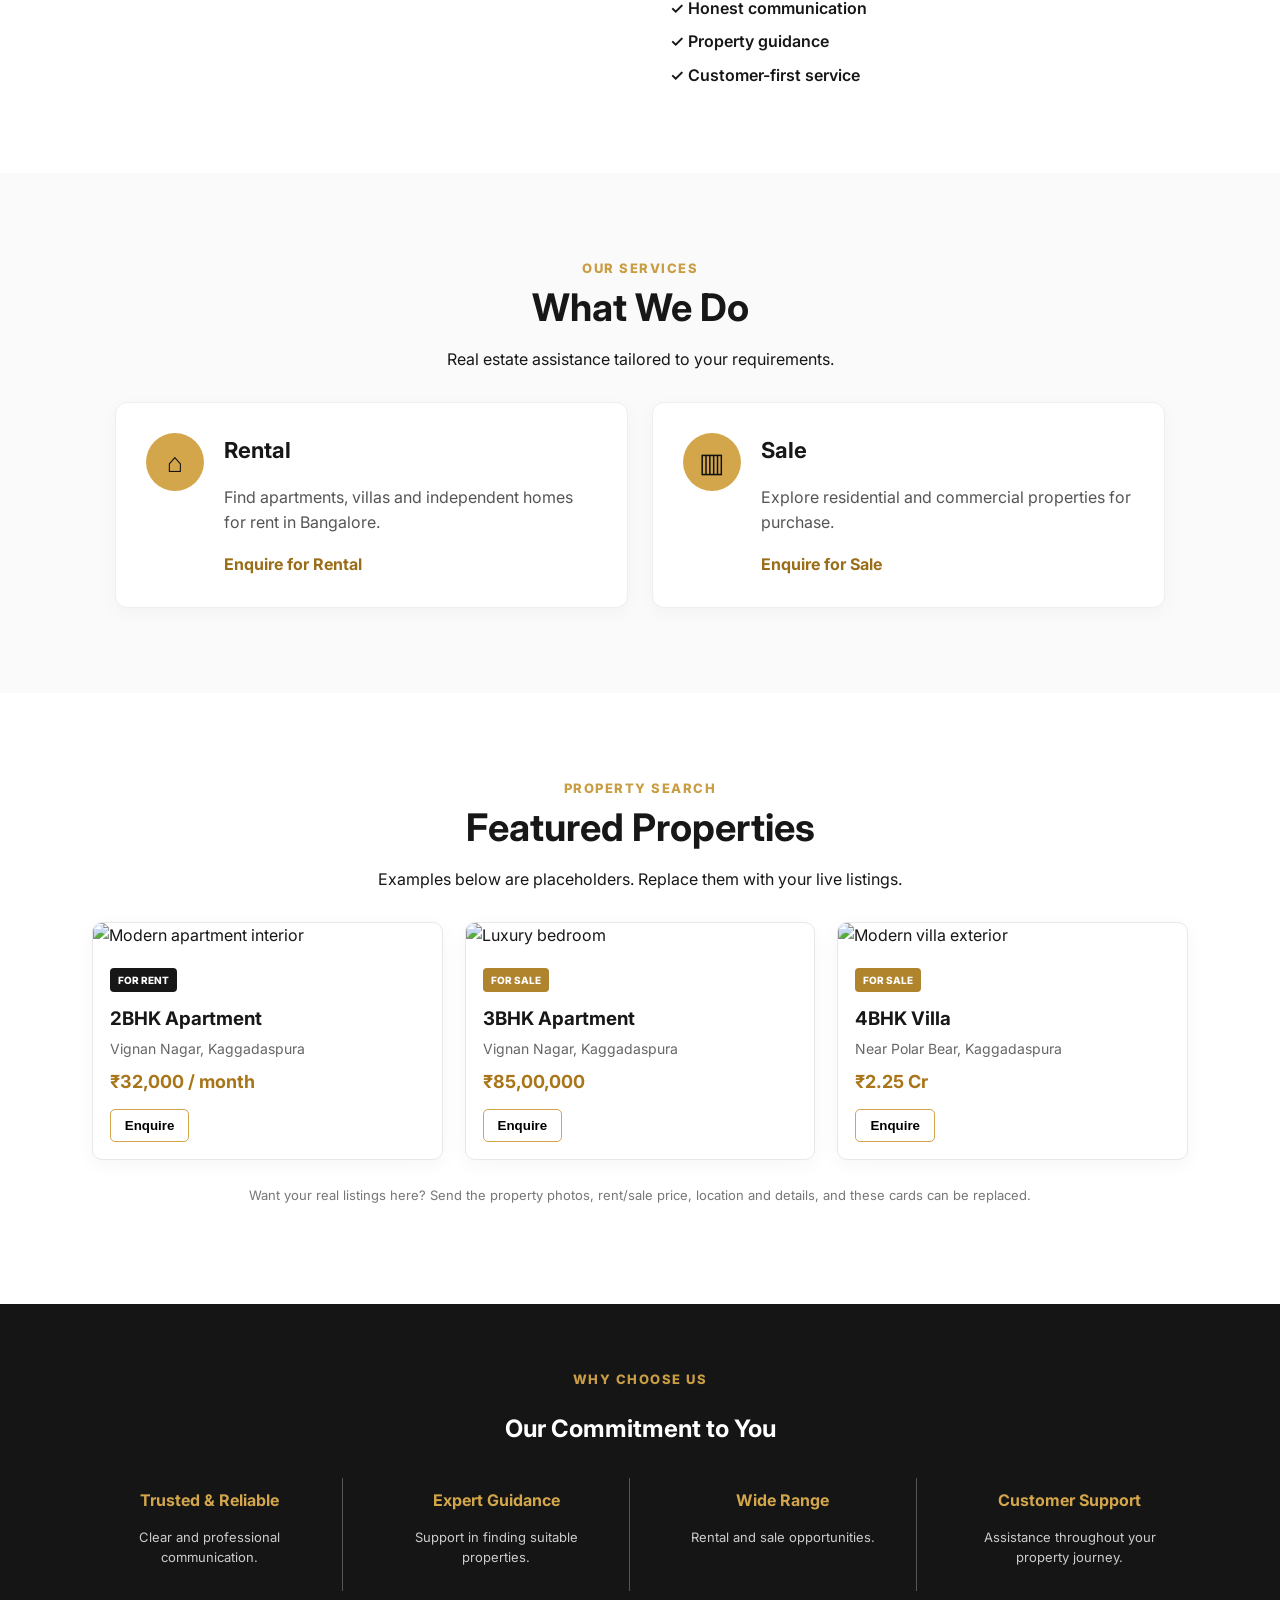
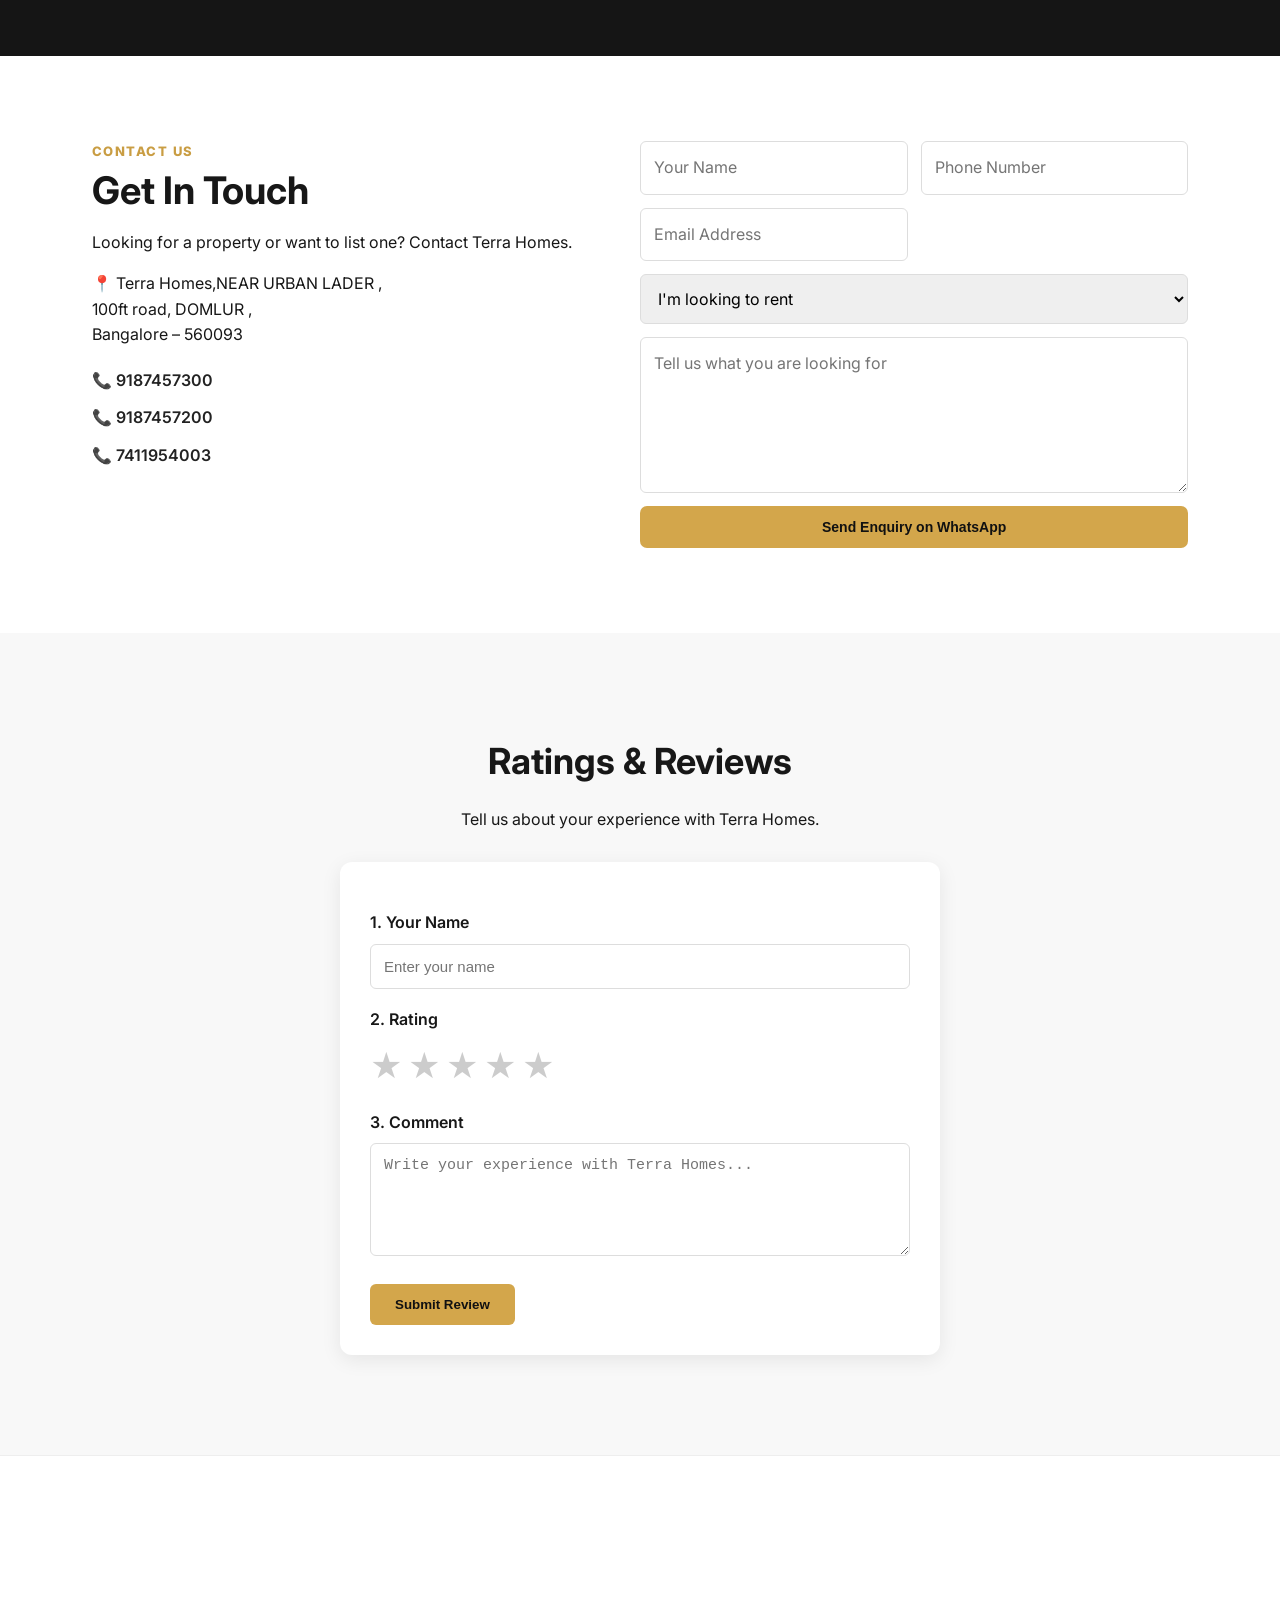
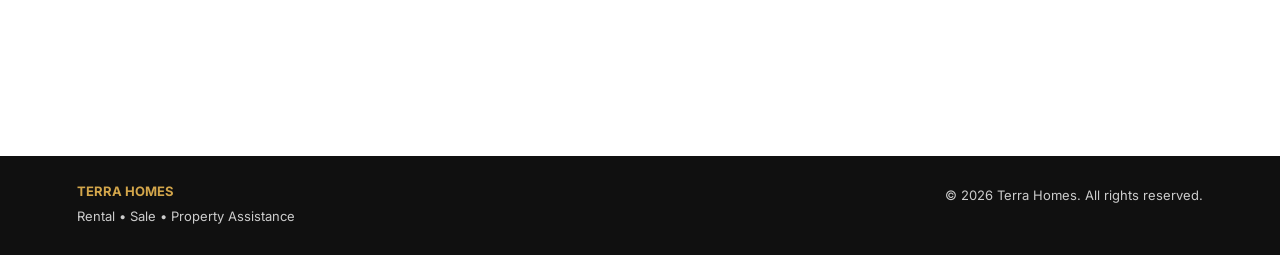
==== commit cf4d9e6c: "Update index.html" ====
--- a/index.html
+++ b/index.html
@@ -42,6 +42,47 @@
     </div>
   </div>
 </section>
+<!-- Property Services -->
+<section class="services" id="services">
+    <h2>Our Services</h2>
+
+    <div class="service-grid">
+
+        <!-- Rental -->
+        <div class="service-card">
+            <h3>🏠 Rental Properties</h3>
+            <p>Explore our latest rental properties in Bangalore.</p>
+            <a href="YOUR_WHATSAPP_CATALOG_LINK"
+               target="_blank"
+               class="btn">
+                View Rental Properties
+            </a>
+        </div>
+
+        <!-- Sale -->
+        <div class="service-card">
+            <h3>🏢 Properties for Sale</h3>
+            <p>Find residential and commercial properties for sale.</p>
+            <a href="YOUR_WHATSAPP_CATALOG_LINK"
+               target="_blank"
+               class="btn">
+                View Properties for Sale
+            </a>
+        </div>
+
+        <!-- Land -->
+        <div class="service-card">
+            <h3>🌳 Land & Plots</h3>
+            <p>Buy or sell land and plots with Terra Homes.</p>
+            <a href="YOUR_WHATSAPP_CATALOG_LINK"
+               target="_blank"
+               class="btn">
+                View Land Listings
+            </a>
+        </div>
+
+    </div>
+</section>
 
 <section class="quick">
   <div><span>⌂</span><div><strong>RENTAL</strong><p>Find rental properties that fit your needs.</p></div></div>
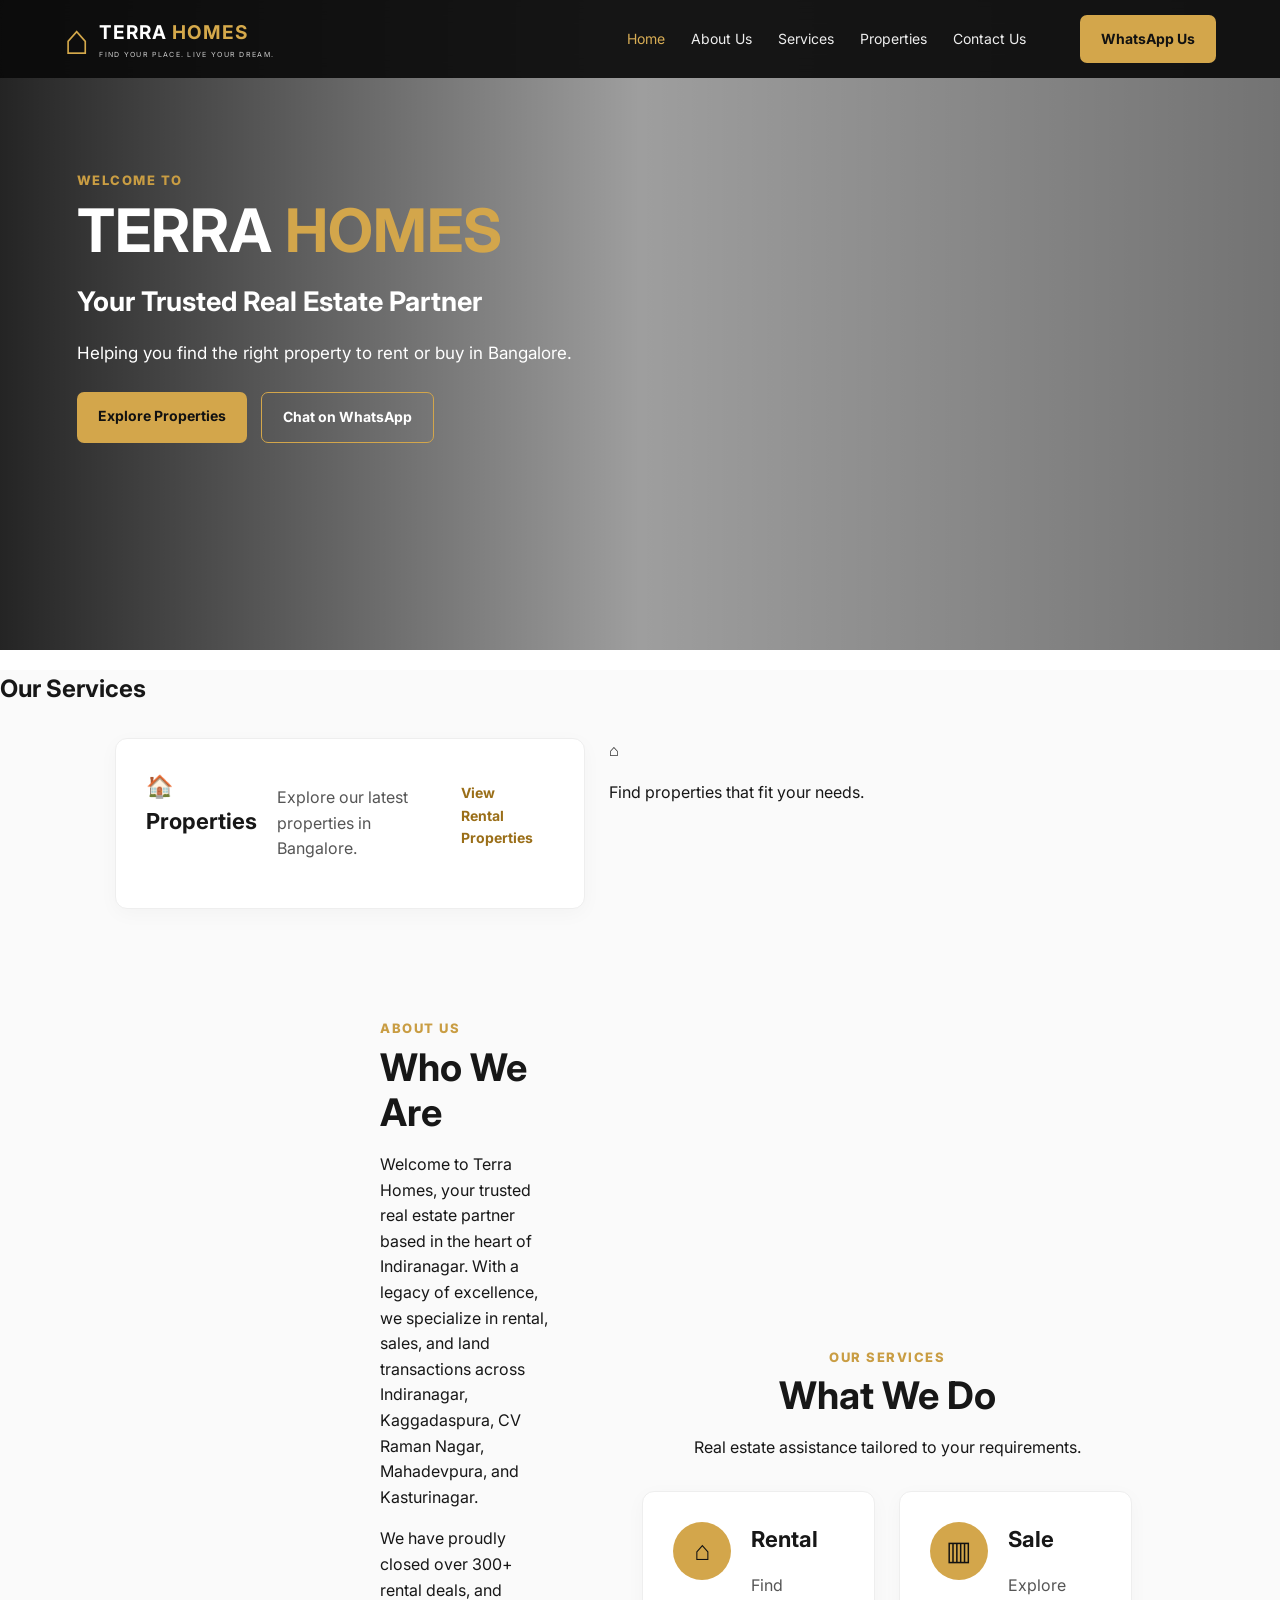
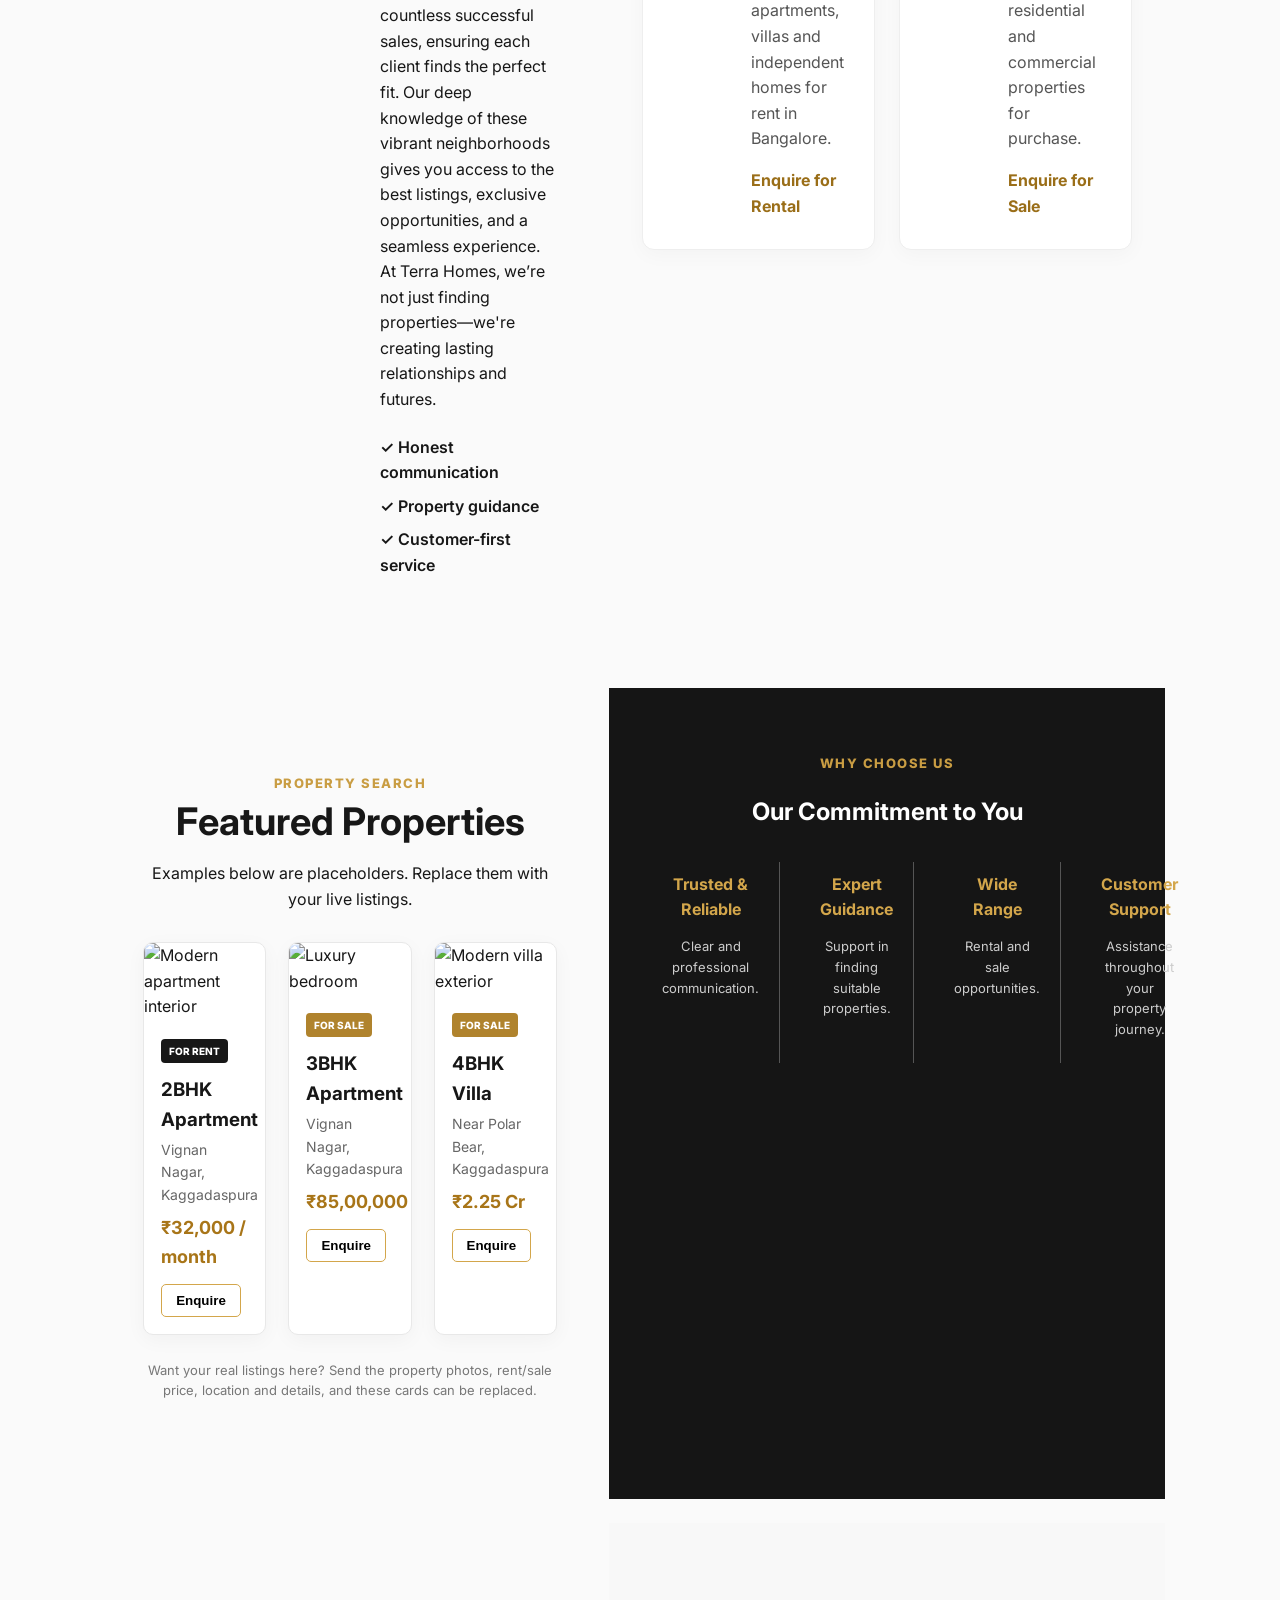
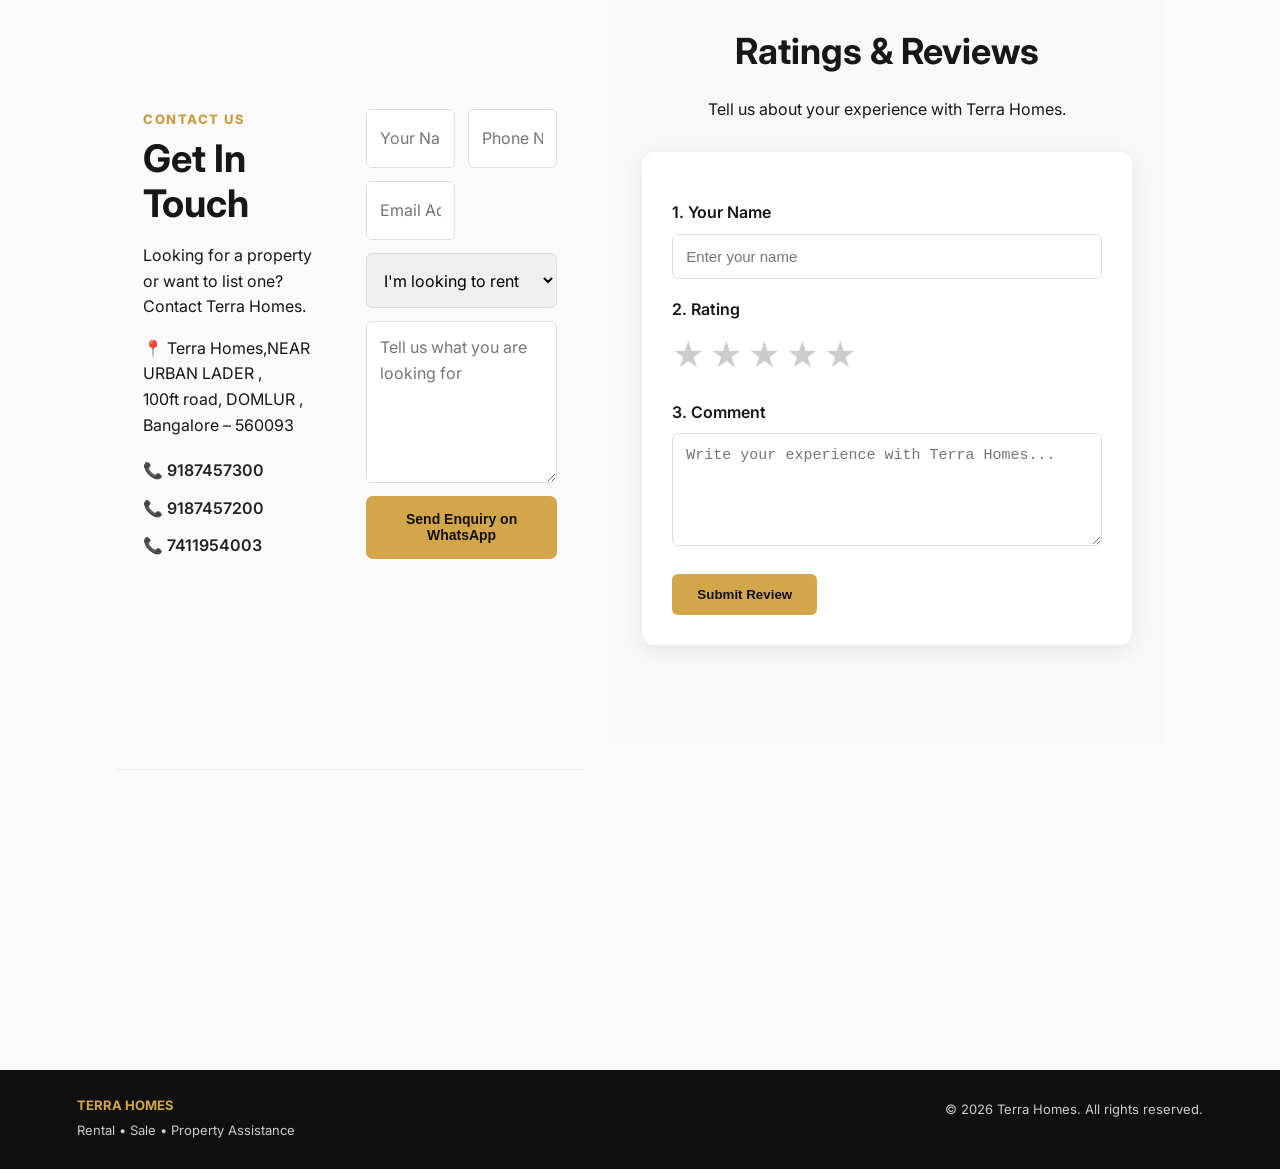
==== commit 9088e02b: "Update index.html" ====
--- a/index.html
+++ b/index.html
@@ -47,48 +47,19 @@
     <h2>Our Services</h2>
 
     <div class="service-grid">
-
-        <!-- Rental -->
         <div class="service-card">
-            <h3>🏠 Rental Properties</h3>
-            <p>Explore our latest rental properties in Bangalore.</p>
-            <a href="YOUR_WHATSAPP_CATALOG_LINK"
+            <h3>🏠Properties</h3>
+            <p>Explore our latest properties in Bangalore.</p>
+            <a href="‎https://wa.me/c/919187457200"
                target="_blank"
                class="btn">
                 View Rental Properties
             </a>
         </div>
 
-        <!-- Sale -->
-        <div class="service-card">
-            <h3>🏢 Properties for Sale</h3>
-            <p>Find residential and commercial properties for sale.</p>
-            <a href="YOUR_WHATSAPP_CATALOG_LINK"
-               target="_blank"
-               class="btn">
-                View Properties for Sale
-            </a>
-        </div>
-
-        <!-- Land -->
-        <div class="service-card">
-            <h3>🌳 Land & Plots</h3>
-            <p>Buy or sell land and plots with Terra Homes.</p>
-            <a href="YOUR_WHATSAPP_CATALOG_LINK"
-               target="_blank"
-               class="btn">
-                View Land Listings
-            </a>
-        </div>
-
-    </div>
-</section>
-
-<section class="quick">
-  <div><span>⌂</span><div><strong>RENTAL</strong><p>Find rental properties that fit your needs.</p></div></div>
-  <div><span>▥</span><div><strong>SALE</strong><p>Find the right property at the right price.</p></div></div>
-  <div><span>✓</span><div><strong>TRUSTED SERVICE</strong><p>Professional guidance from enquiry to closure.</p></div></div>
-</section>
+        
+  <div><span>⌂</span><div><strong></strong><p>Find properties that fit your needs.</p></div></div>
+
 
 <section id="about" class="section about">
   <div class="about-img"></div>
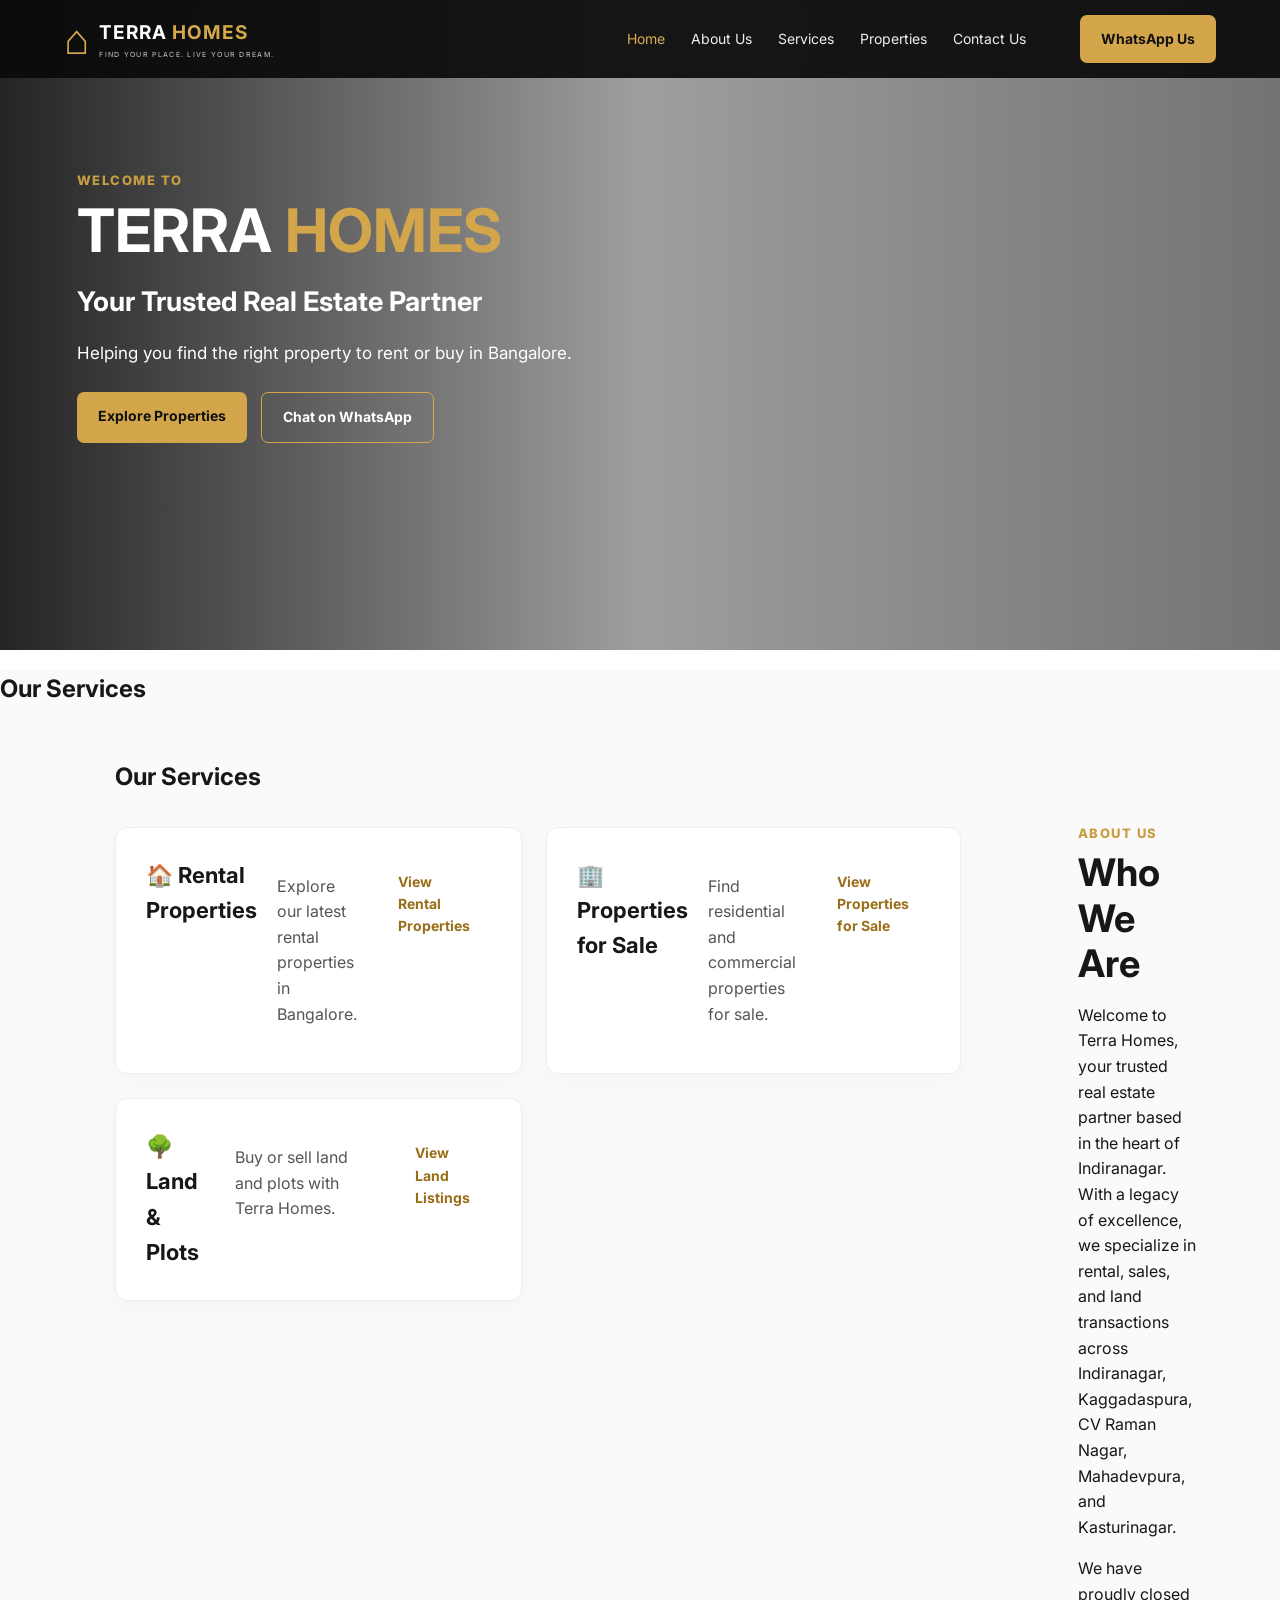
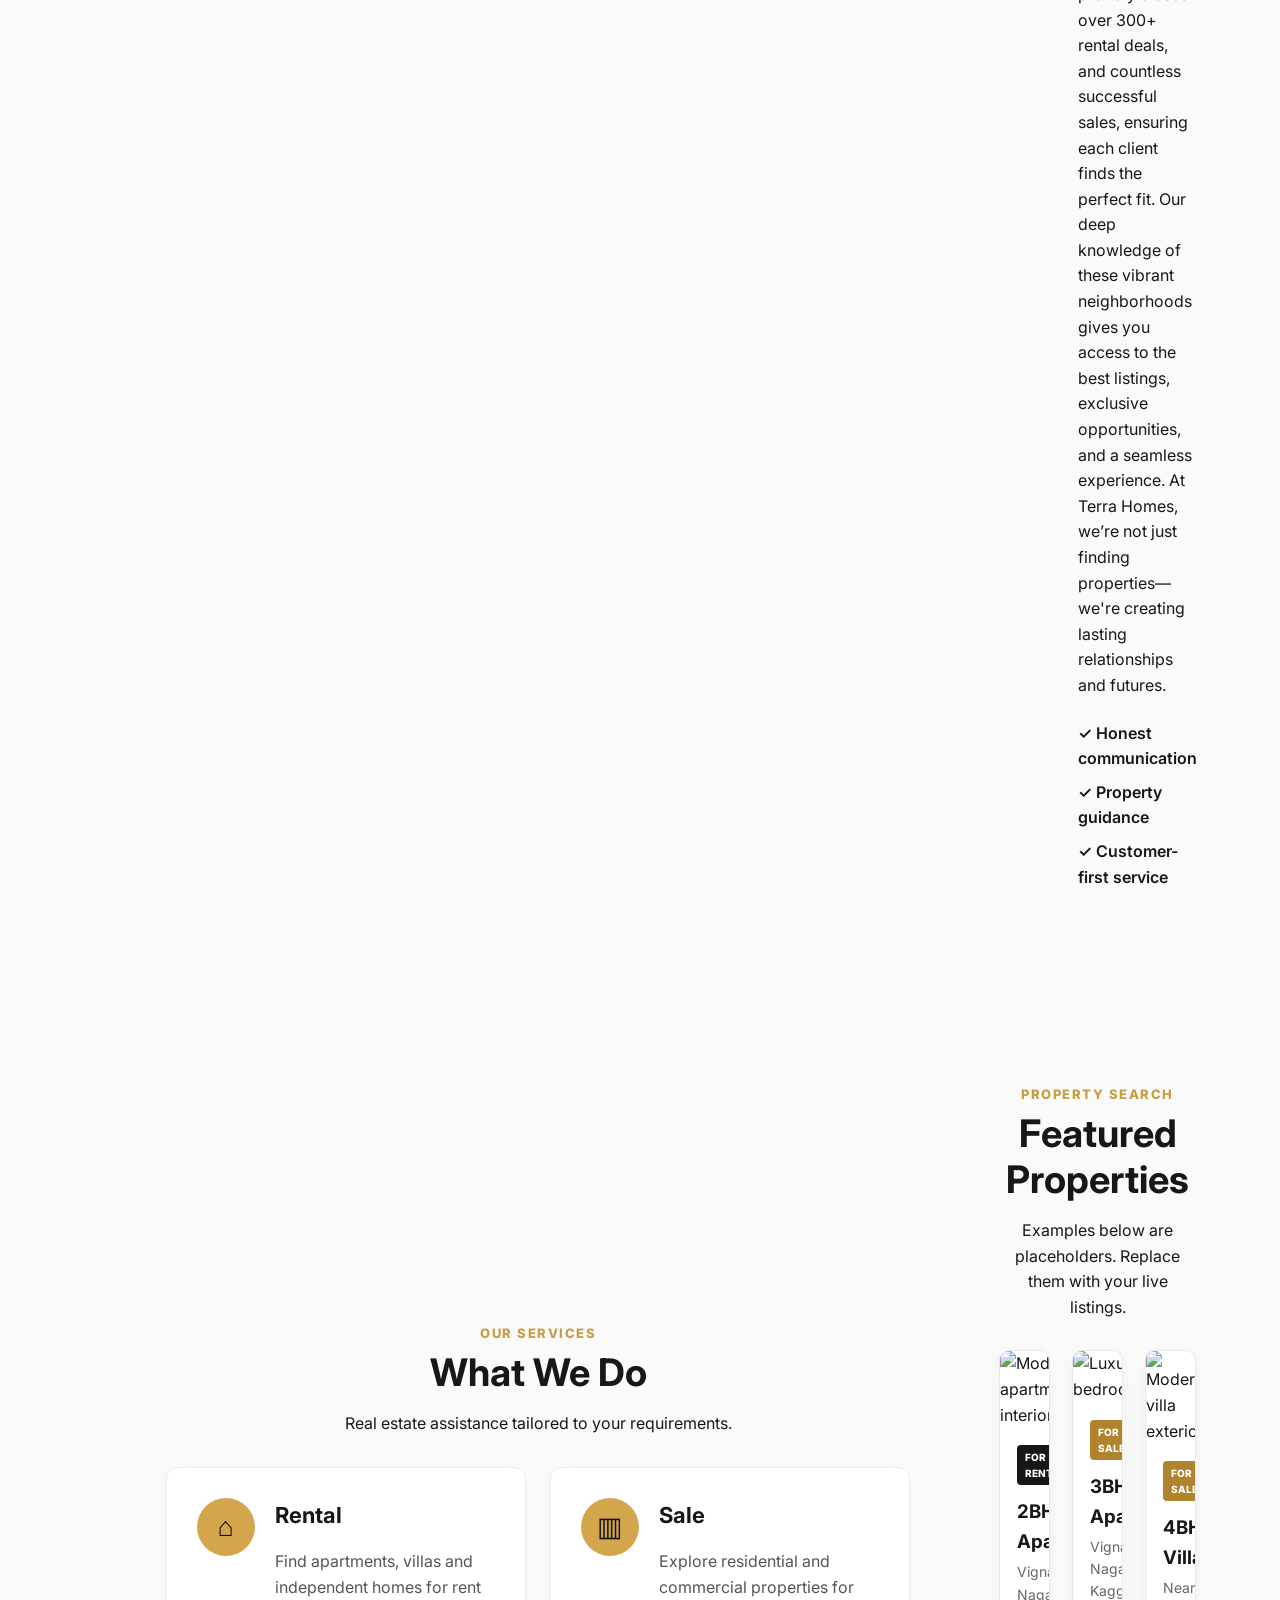
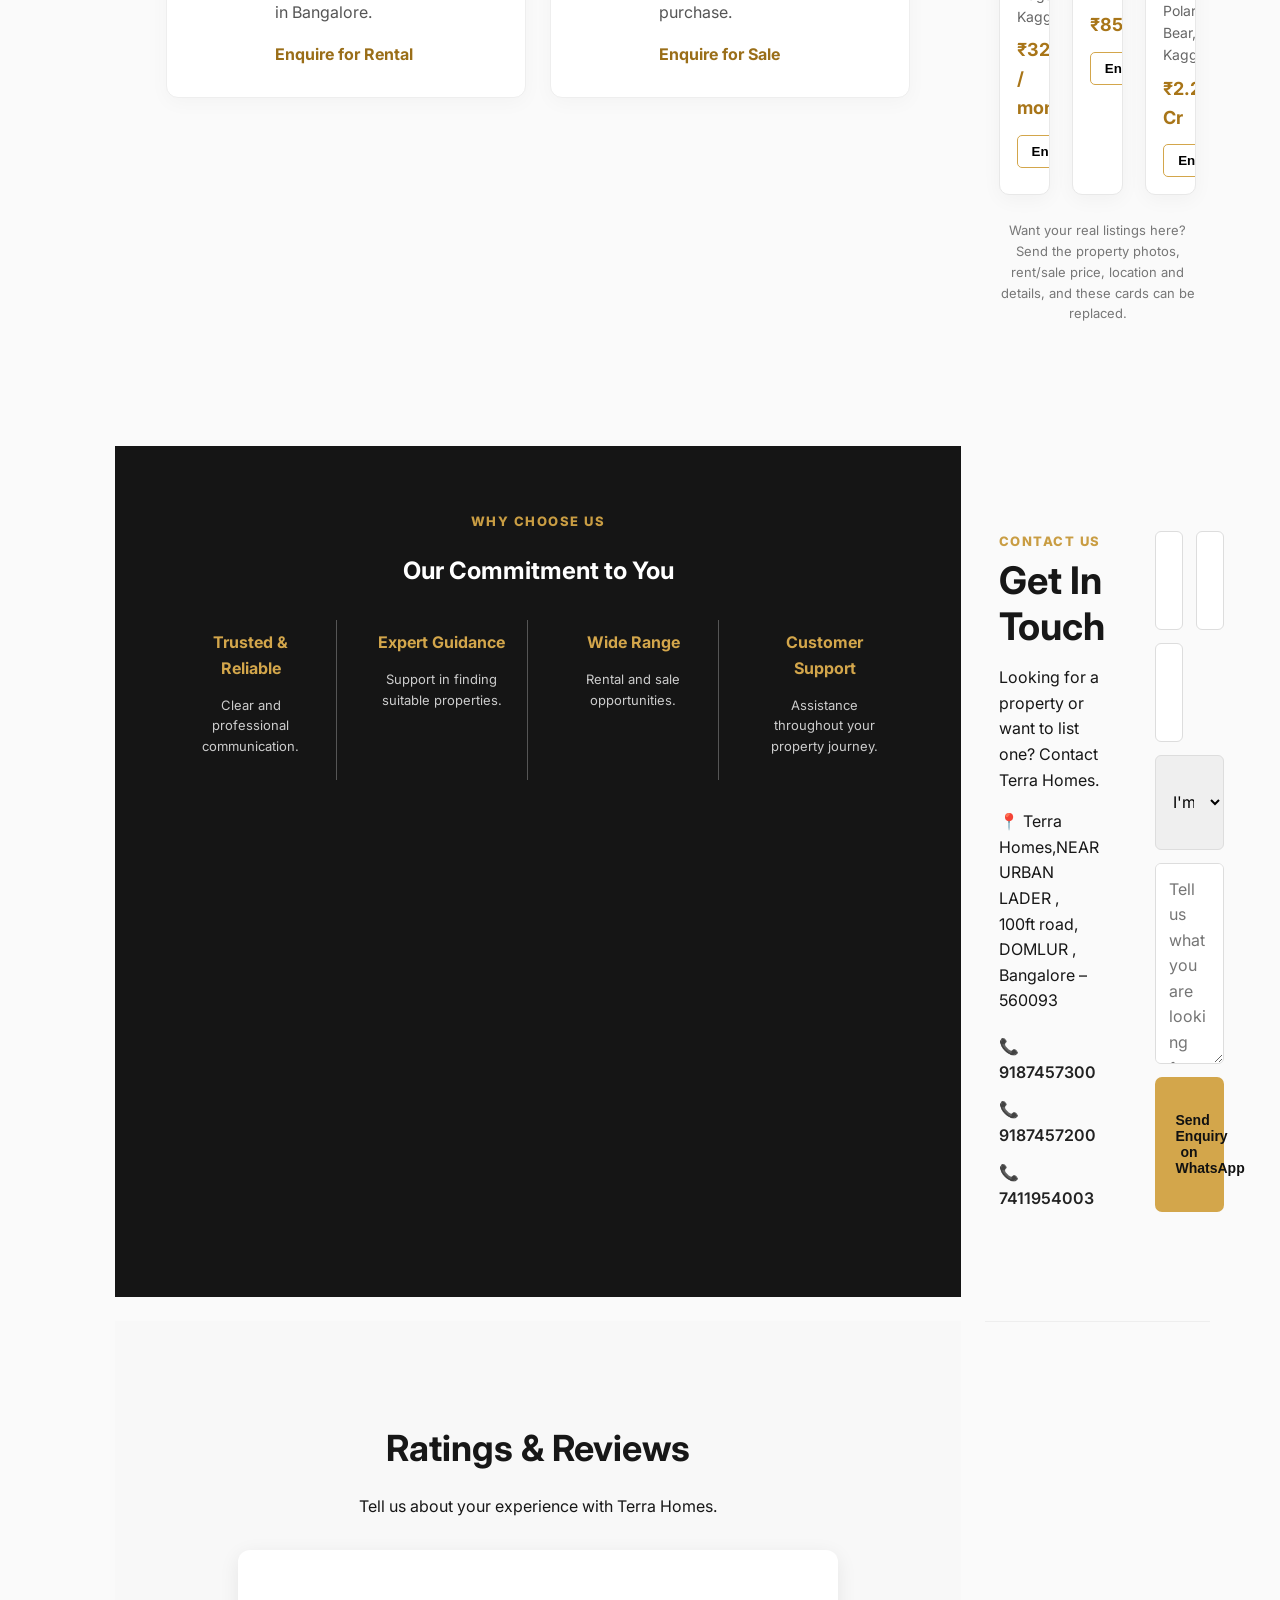
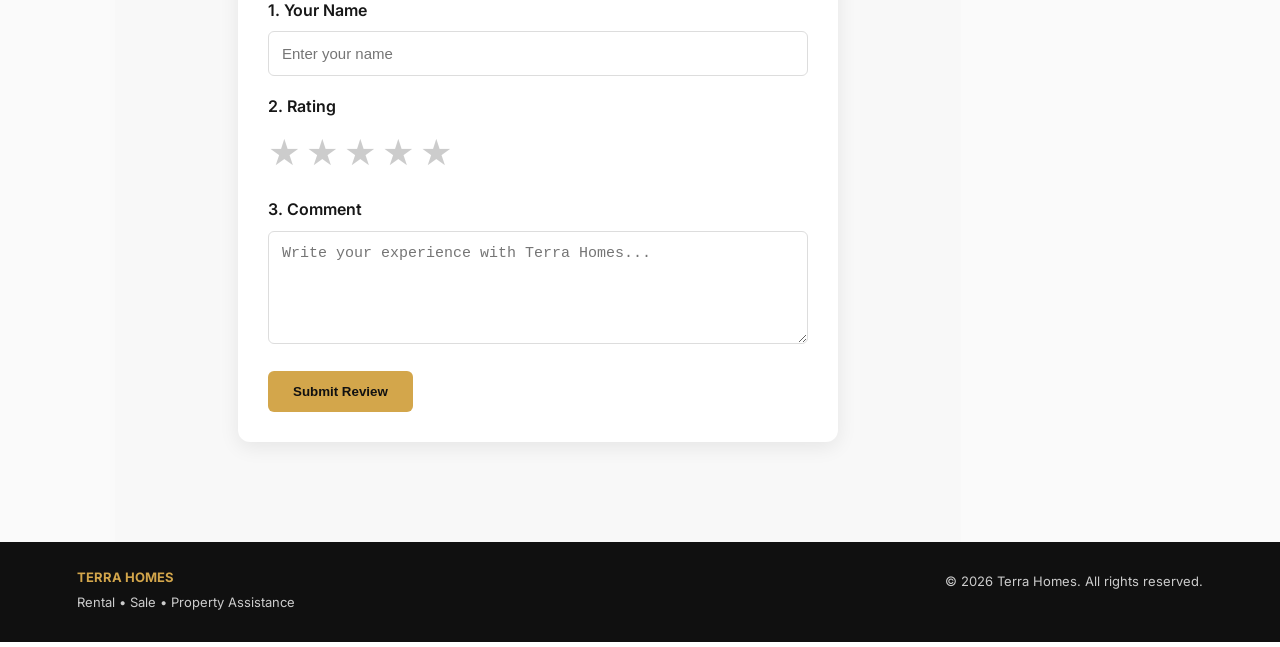
==== commit 35251461: "Update index.html" ====
--- a/index.html
+++ b/index.html
@@ -47,20 +47,47 @@
     <h2>Our Services</h2>
 
     <div class="service-grid">
+
+       <section class="services" id="services">
+    <h2>Our Services</h2>
+
+    <div class="service-grid">
+
         <div class="service-card">
-            <h3>🏠Properties</h3>
-            <p>Explore our latest properties in Bangalore.</p>
-            <a href="‎https://wa.me/c/919187457200"
+            <h3>🏠 Rental Properties</h3>
+            <p>Explore our latest rental properties in Bangalore.</p>
+            <a href="https://wa.me/c/919187457200"
                target="_blank"
+               rel="noopener noreferrer"
                class="btn">
                 View Rental Properties
             </a>
         </div>
 
-        
-  <div><span>⌂</span><div><strong></strong><p>Find properties that fit your needs.</p></div></div>
-
-
+        <div class="service-card">
+            <h3>🏢 Properties for Sale</h3>
+            <p>Find residential and commercial properties for sale.</p>
+            <a href="https://wa.me/c/919187457200"
+               target="_blank"
+               rel="noopener noreferrer"
+               class="btn">
+                View Properties for Sale
+            </a>
+        </div>
+
+        <div class="service-card">
+            <h3>🌳 Land & Plots</h3>
+            <p>Buy or sell land and plots with Terra Homes.</p>
+            <a href="https://wa.me/c/919187457200"
+               target="_blank"
+               rel="noopener noreferrer"
+               class="btn">
+                View Land Listings
+            </a>
+        </div>
+
+    </div>
+</section>
 <section id="about" class="section about">
   <div class="about-img"></div>
   <div>
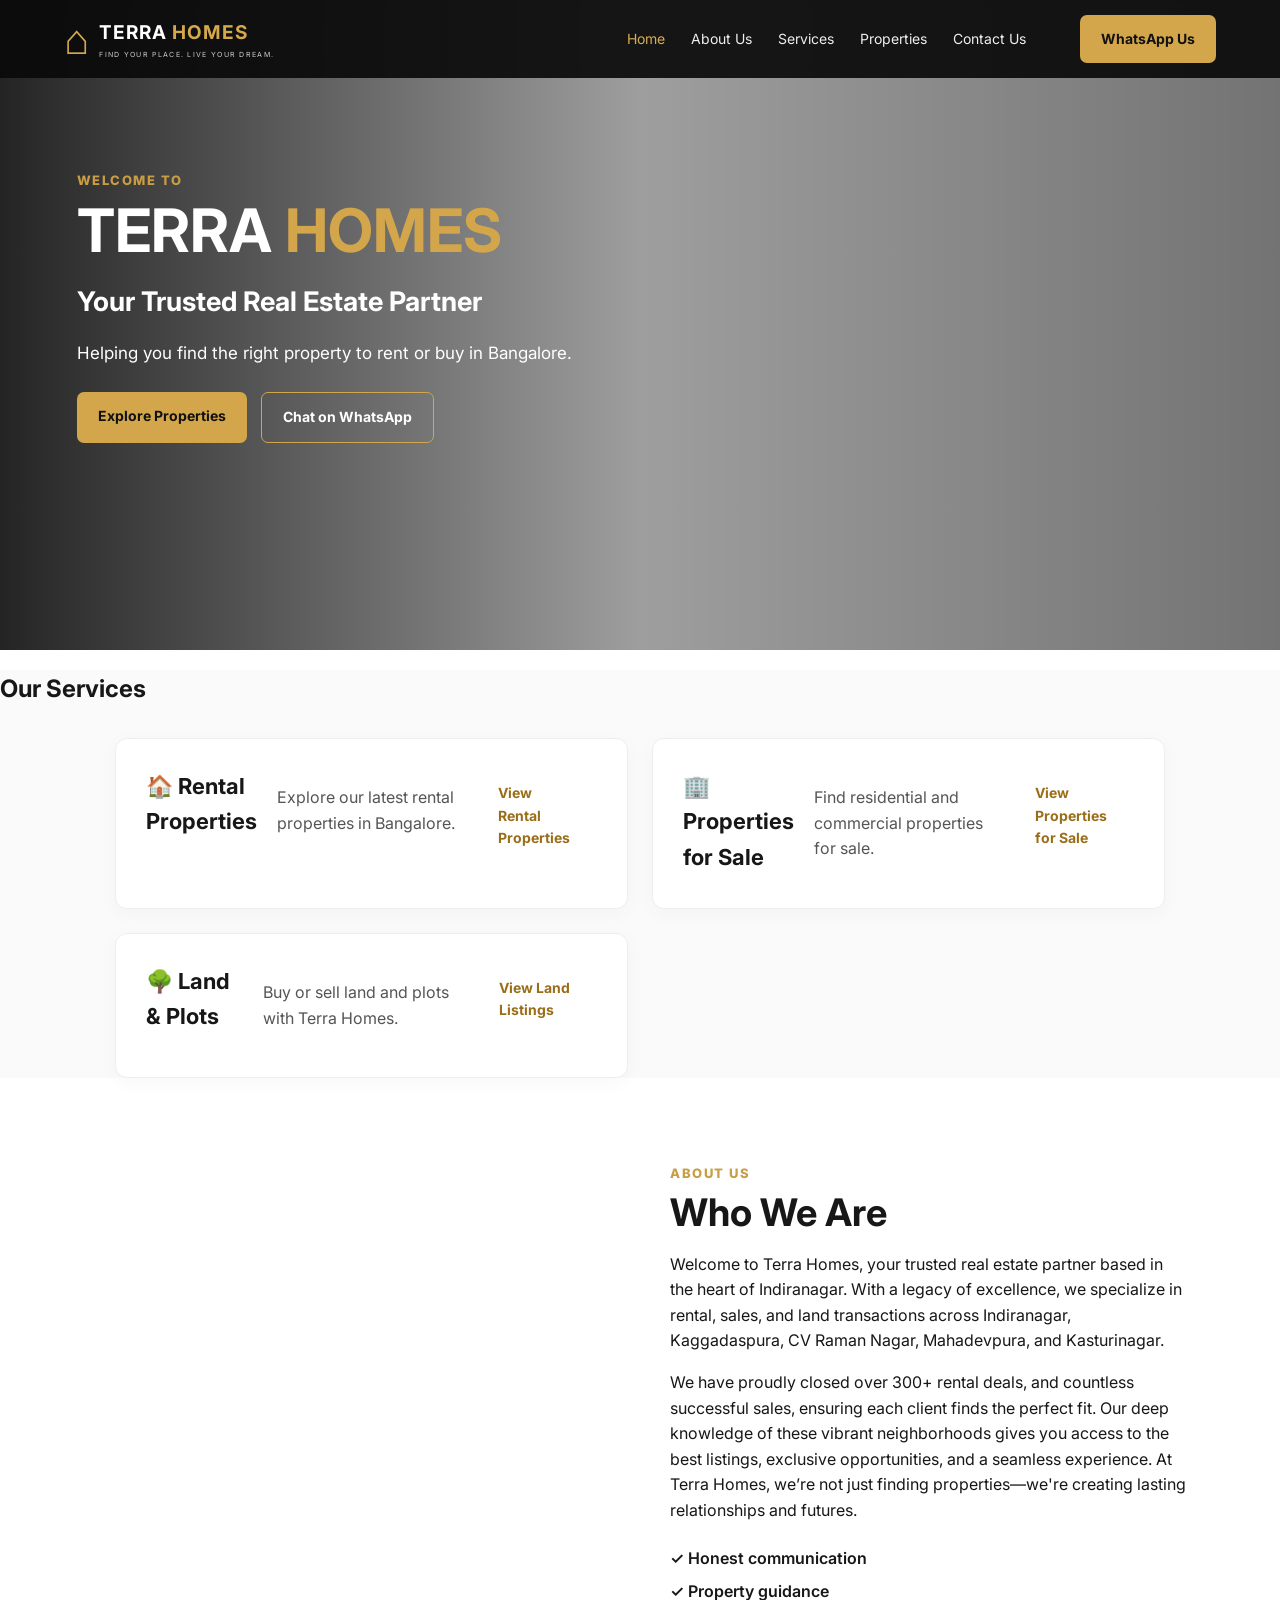
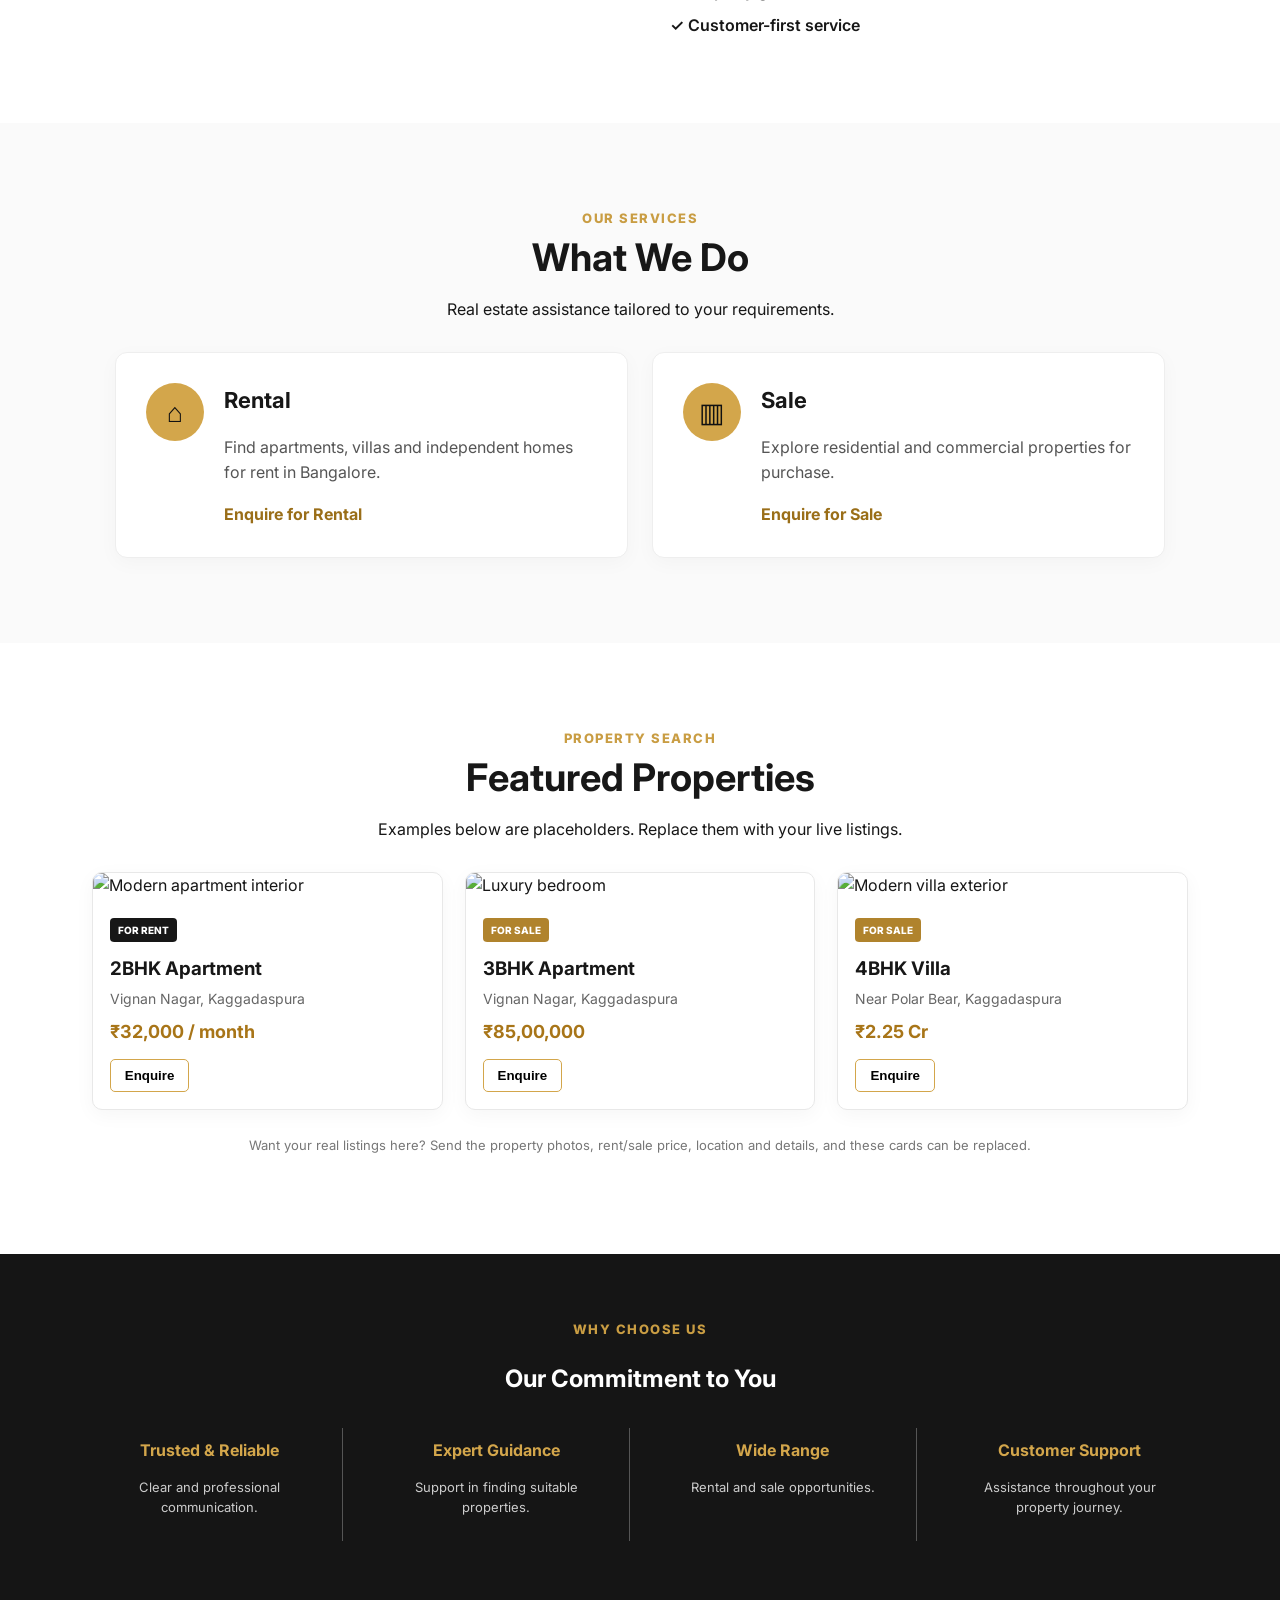
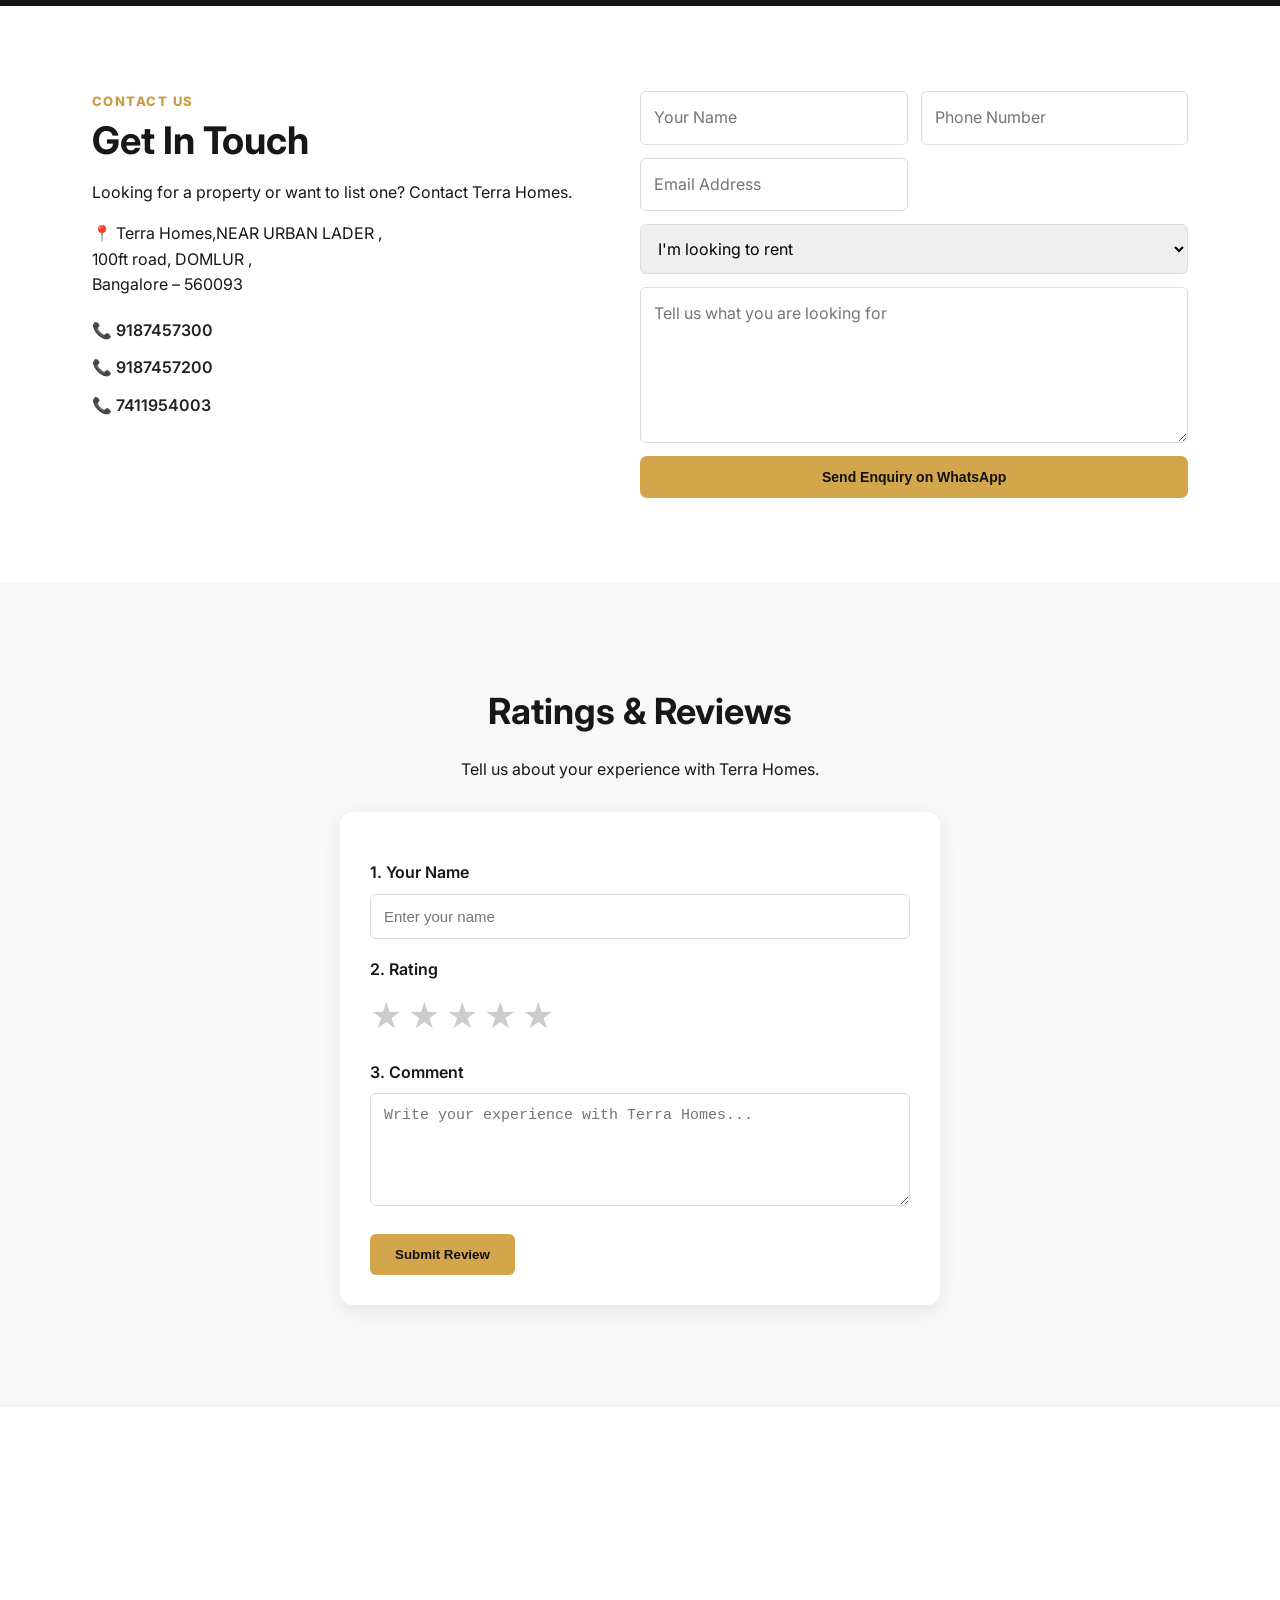
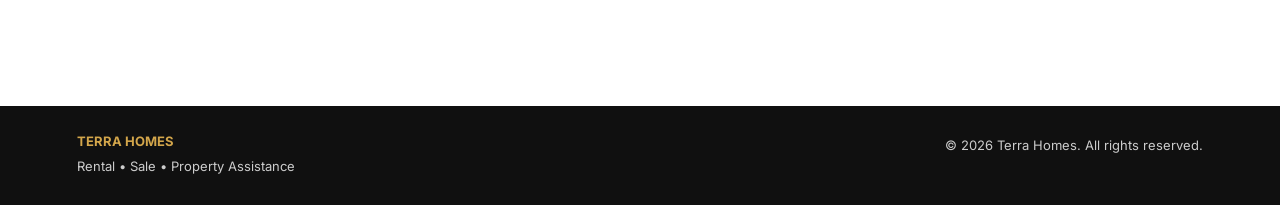
==== commit 2e071bfa: "Update index.html" ====
--- a/index.html
+++ b/index.html
@@ -43,11 +43,6 @@
   </div>
 </section>
 <!-- Property Services -->
-<section class="services" id="services">
-    <h2>Our Services</h2>
-
-    <div class="service-grid">
-
        <section class="services" id="services">
     <h2>Our Services</h2>
 
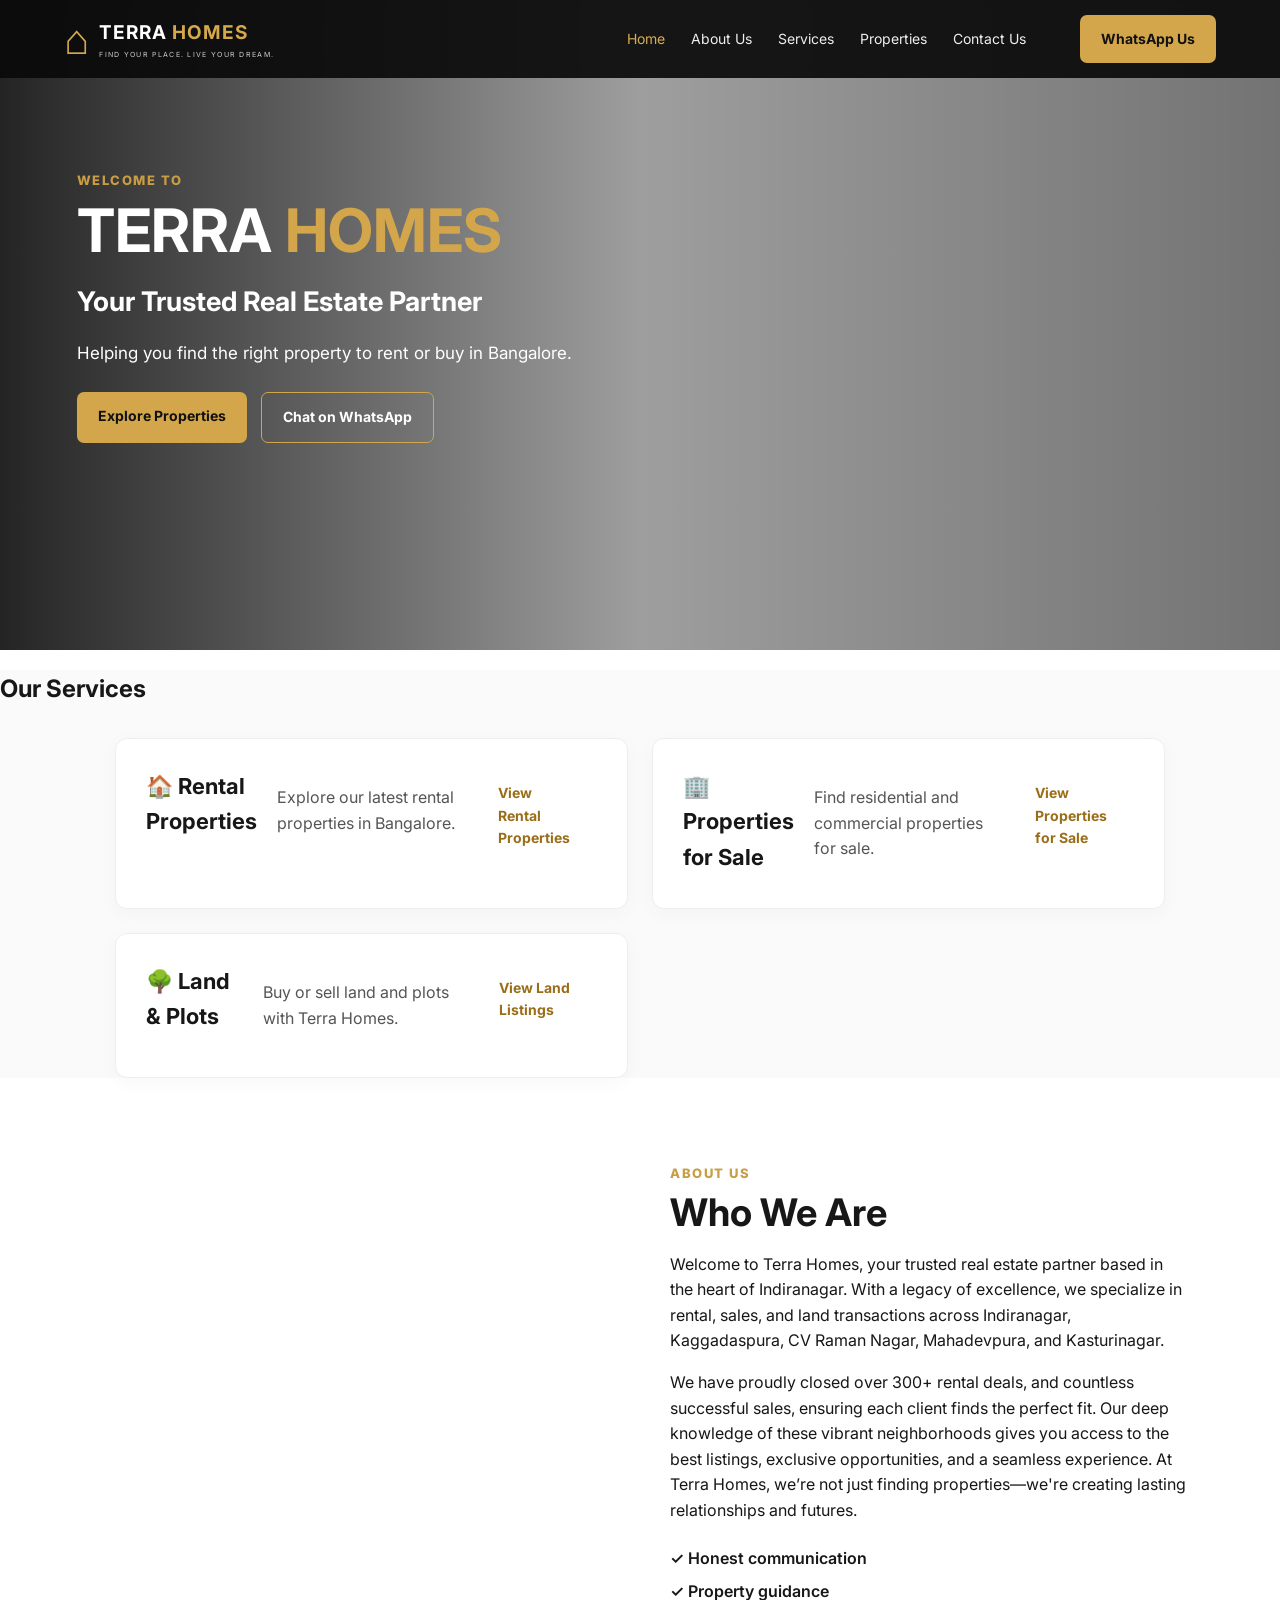
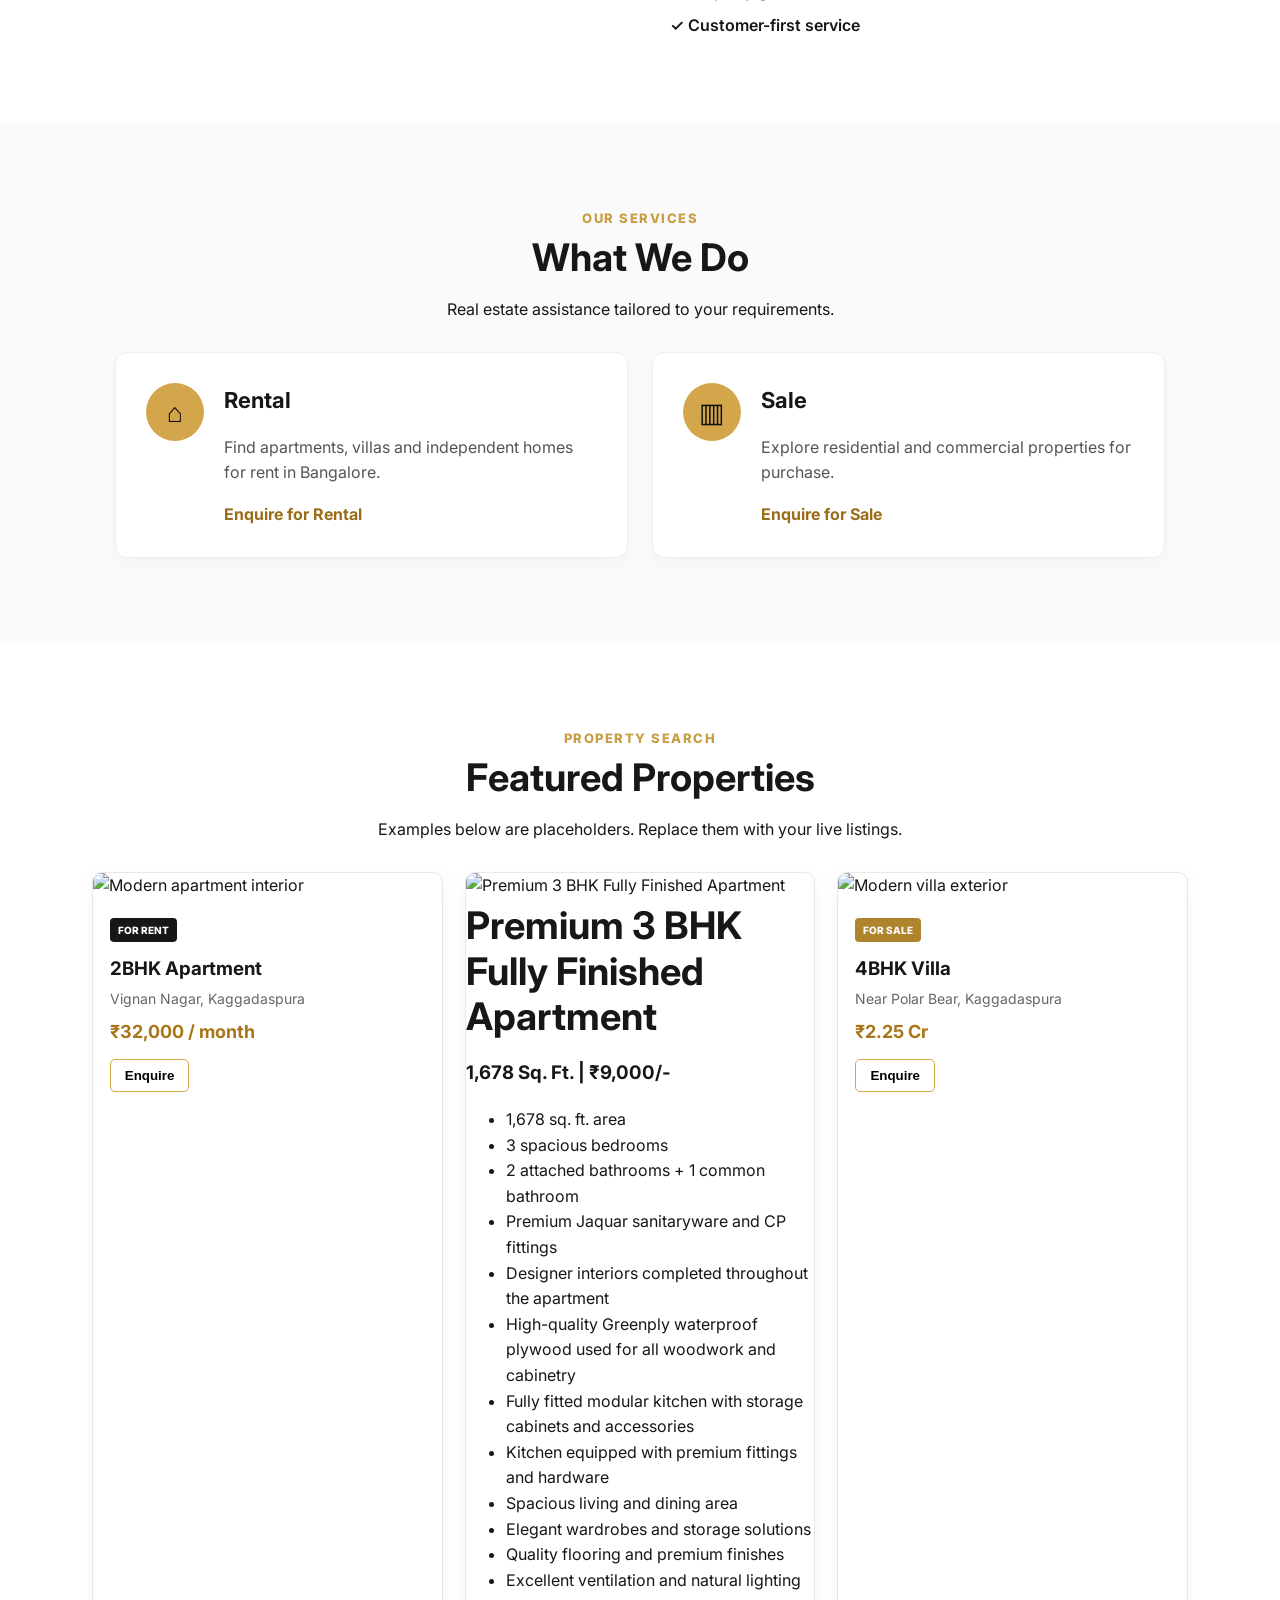
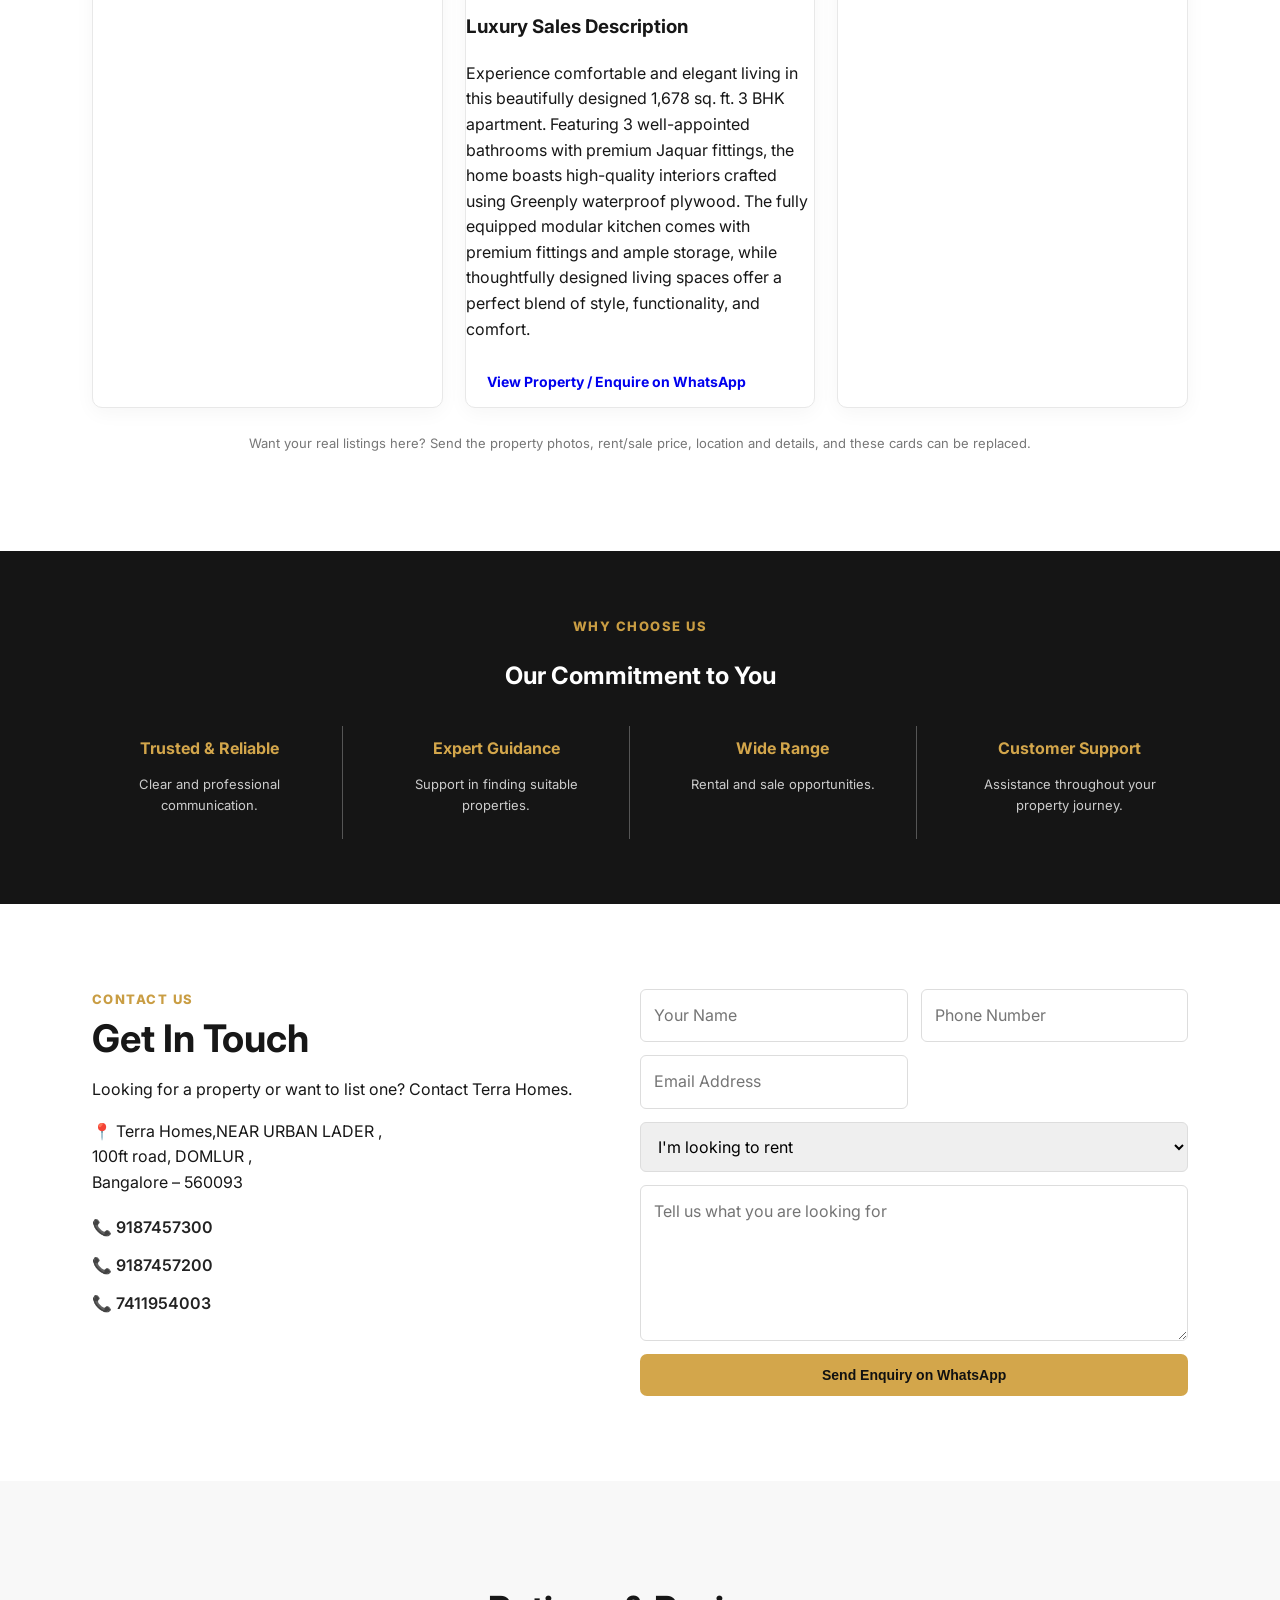
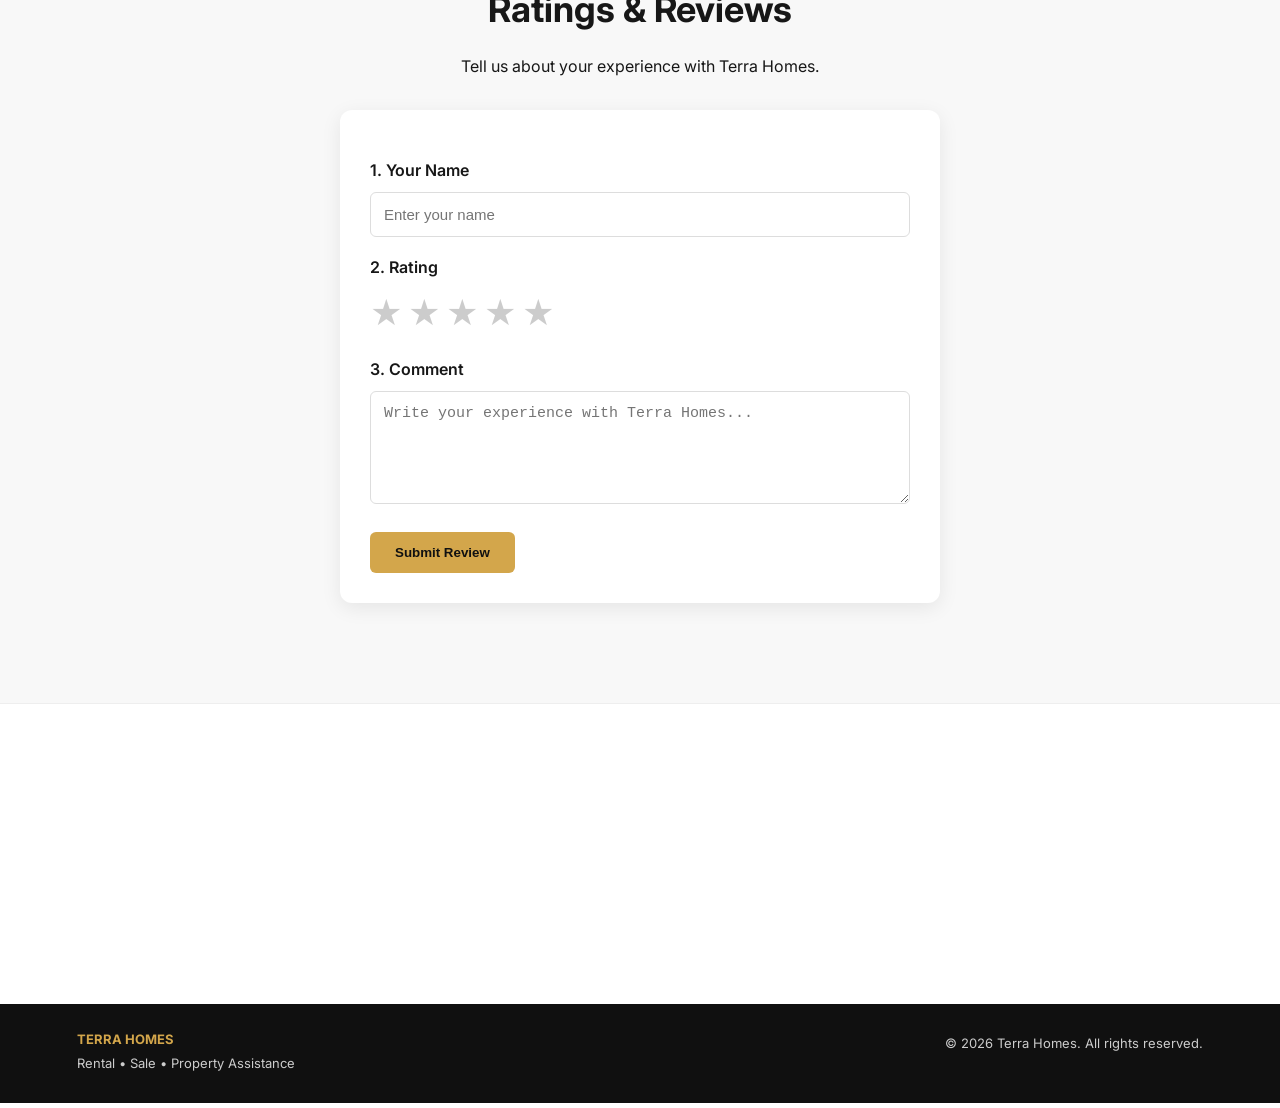
==== commit b9e1a3a2: "Update index.html" ====
--- a/index.html
+++ b/index.html
@@ -111,10 +111,55 @@
       <img src="https://images.unsplash.com/photo-1600607687939-ce8a6c25118c?auto=format&fit=crop&w=1000&q=80" alt="Modern apartment interior">
       <div class="property-body"><span class="tag">FOR RENT</span><h3>2BHK Apartment</h3><p>Vignan Nagar, Kaggadaspura</p><strong>₹32,000 / month</strong><button onclick="enquire('2BHK Apartment for Rent')">Enquire</button></div>
     </article>
-    <article class="property-card">
-      <img src="https://images.unsplash.com/photo-1616486338812-3dadae4b4ace?auto=format&fit=crop&w=1000&q=80" alt="Luxury bedroom">
-      <div class="property-body"><span class="tag sale">FOR SALE</span><h3>3BHK Apartment</h3><p>Vignan Nagar, Kaggadaspura</p><strong>₹85,00,000</strong><button onclick="enquire('3BHK Property for Sale')">Enquire</button></div>
-    </article>
+<!-- Premium 3 BHK Property Listing -->
+<div class="property-card">
+
+    <img src="premium-3bhk.jpg"
+         alt="Premium 3 BHK Fully Finished Apartment"
+         class="property-image">
+
+    <div class="property-content">
+
+        <h2>Premium 3 BHK Fully Finished Apartment</h2>
+
+        <h3>1,678 Sq. Ft. | ₹9,000/-</h3>
+
+        <ul>
+            <li>1,678 sq. ft. area</li>
+            <li>3 spacious bedrooms</li>
+            <li>2 attached bathrooms + 1 common bathroom</li>
+            <li>Premium Jaquar sanitaryware and CP fittings</li>
+            <li>Designer interiors completed throughout the apartment</li>
+            <li>High-quality Greenply waterproof plywood used for all woodwork and cabinetry</li>
+            <li>Fully fitted modular kitchen with storage cabinets and accessories</li>
+            <li>Kitchen equipped with premium fittings and hardware</li>
+            <li>Spacious living and dining area</li>
+            <li>Elegant wardrobes and storage solutions</li>
+            <li>Quality flooring and premium finishes</li>
+            <li>Excellent ventilation and natural lighting</li>
+        </ul>
+
+        <h3>Luxury Sales Description</h3>
+
+        <p>
+            Experience comfortable and elegant living in this beautifully
+            designed 1,678 sq. ft. 3 BHK apartment. Featuring 3 well-appointed
+            bathrooms with premium Jaquar fittings, the home boasts high-quality
+            interiors crafted using Greenply waterproof plywood. The fully
+            equipped modular kitchen comes with premium fittings and ample
+            storage, while thoughtfully designed living spaces offer a perfect
+            blend of style, functionality, and comfort.
+        </p>
+
+        <a href="https://wa.me/c/919187457200"
+           target="_blank"
+           rel="noopener noreferrer"
+           class="btn">
+            View Property / Enquire on WhatsApp
+        </a>
+
+    </div>
+</div>
     <article class="property-card">
       <img src="https://images.unsplash.com/photo-1600585154340-be6161a56a0c?auto=format&fit=crop&w=1000&q=80" alt="Modern villa exterior">
       <div class="property-body"><span class="tag sale">FOR SALE</span><h3>4BHK Villa</h3><p>Near Polar Bear, Kaggadaspura</p><strong>₹2.25 Cr</strong><button onclick="enquire('4BHK Villa for Sale')">Enquire</button></div>
